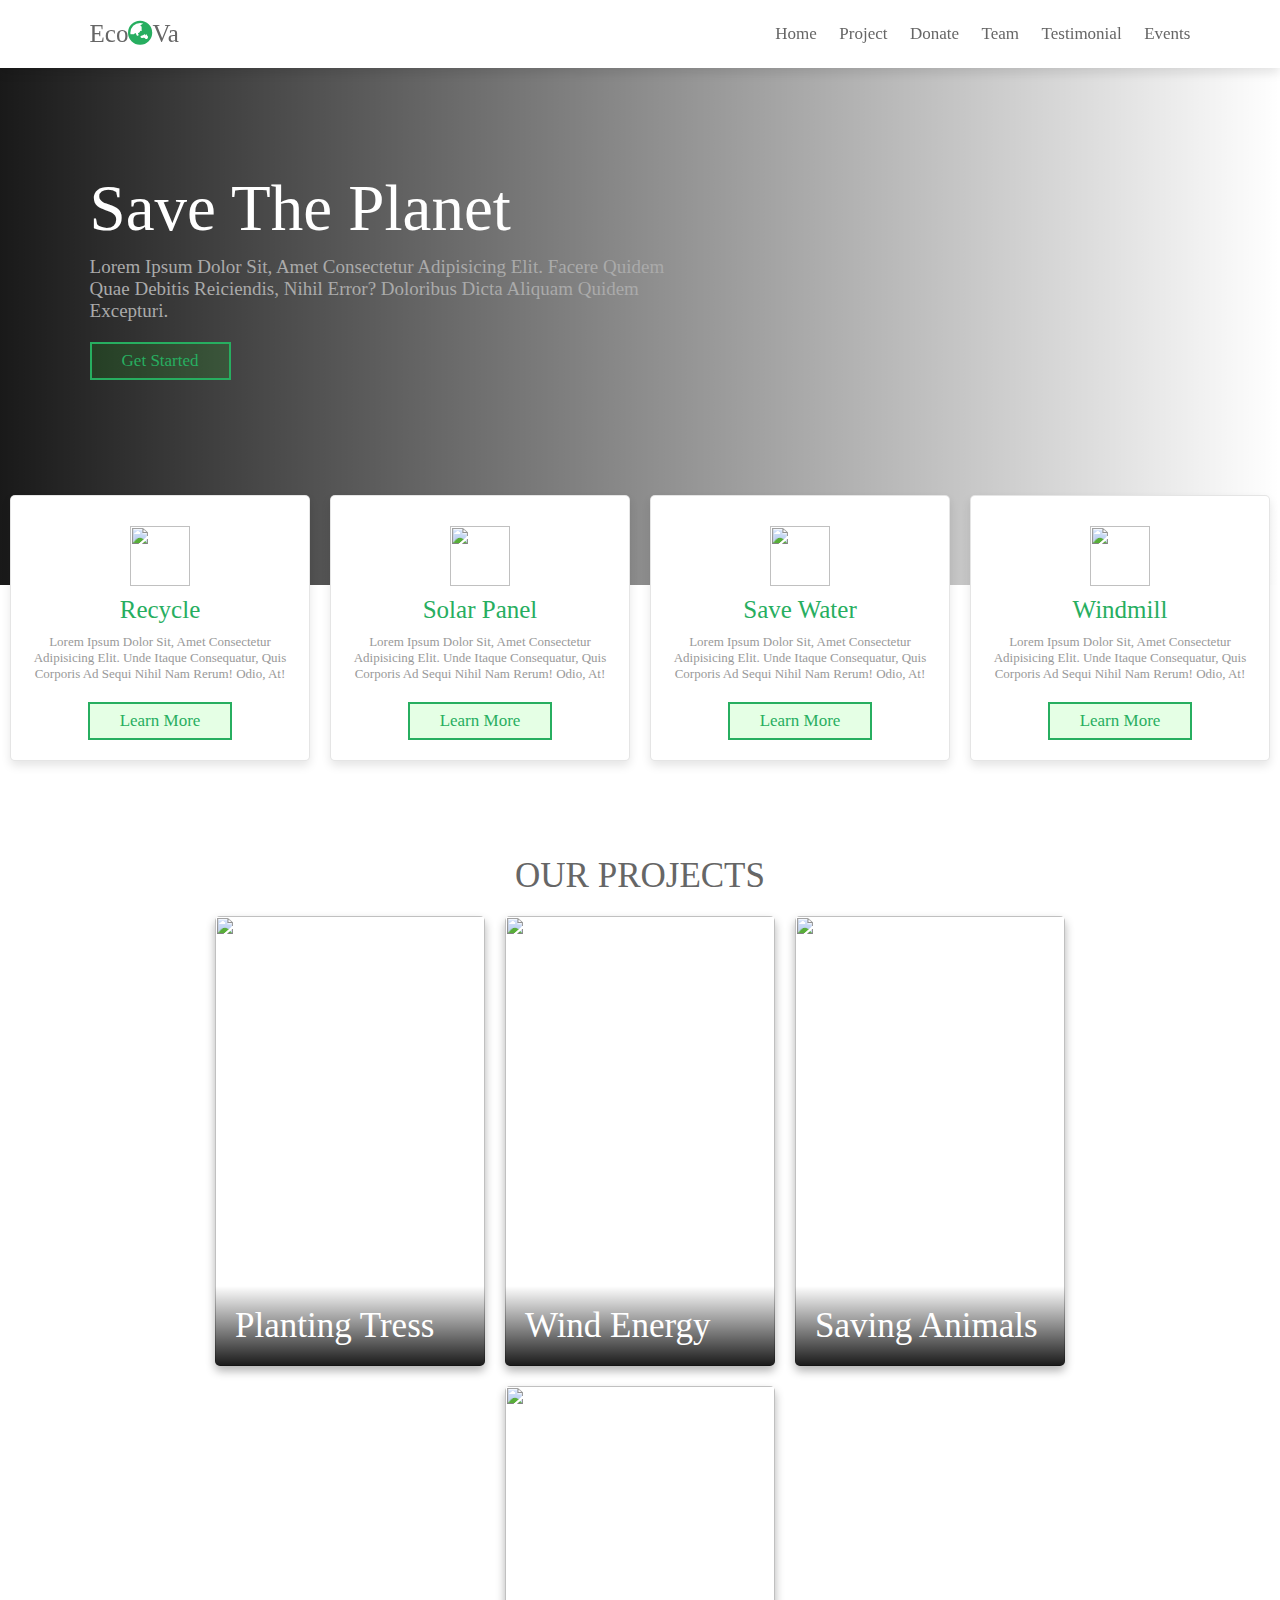
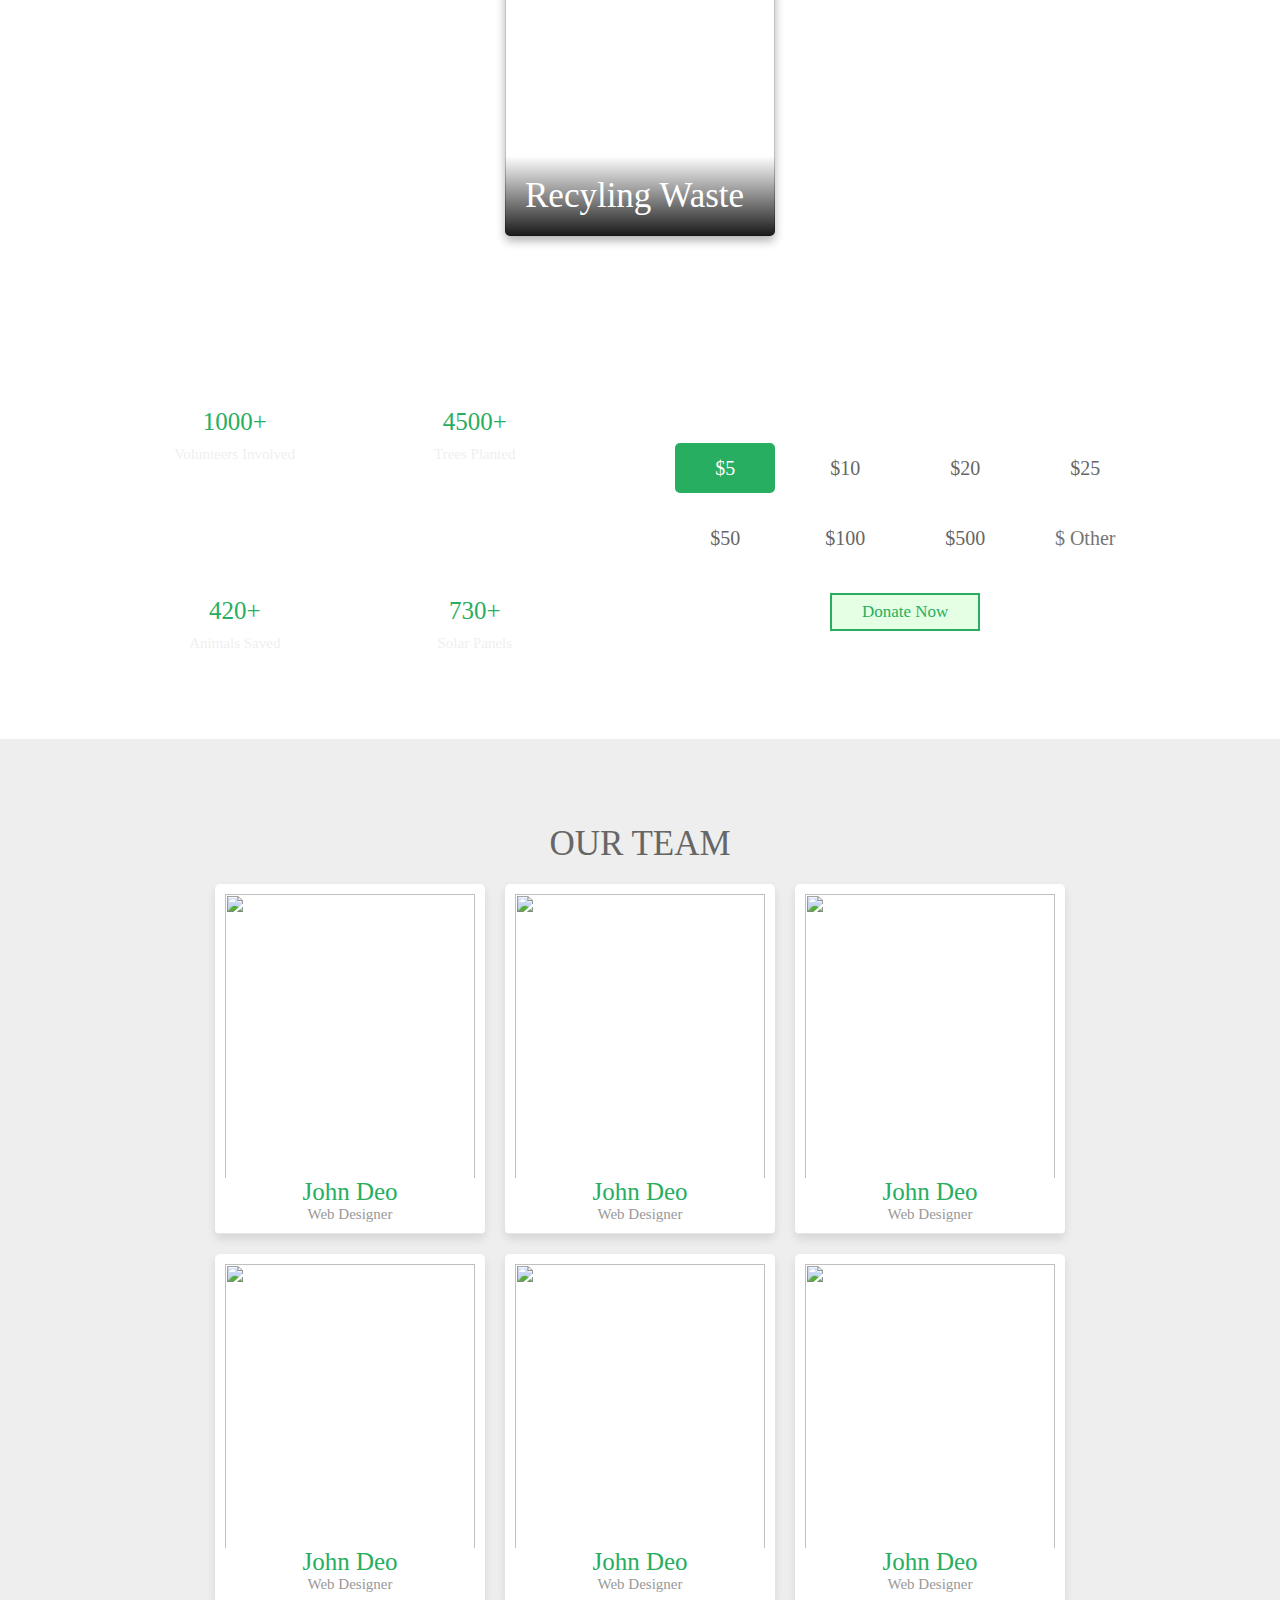
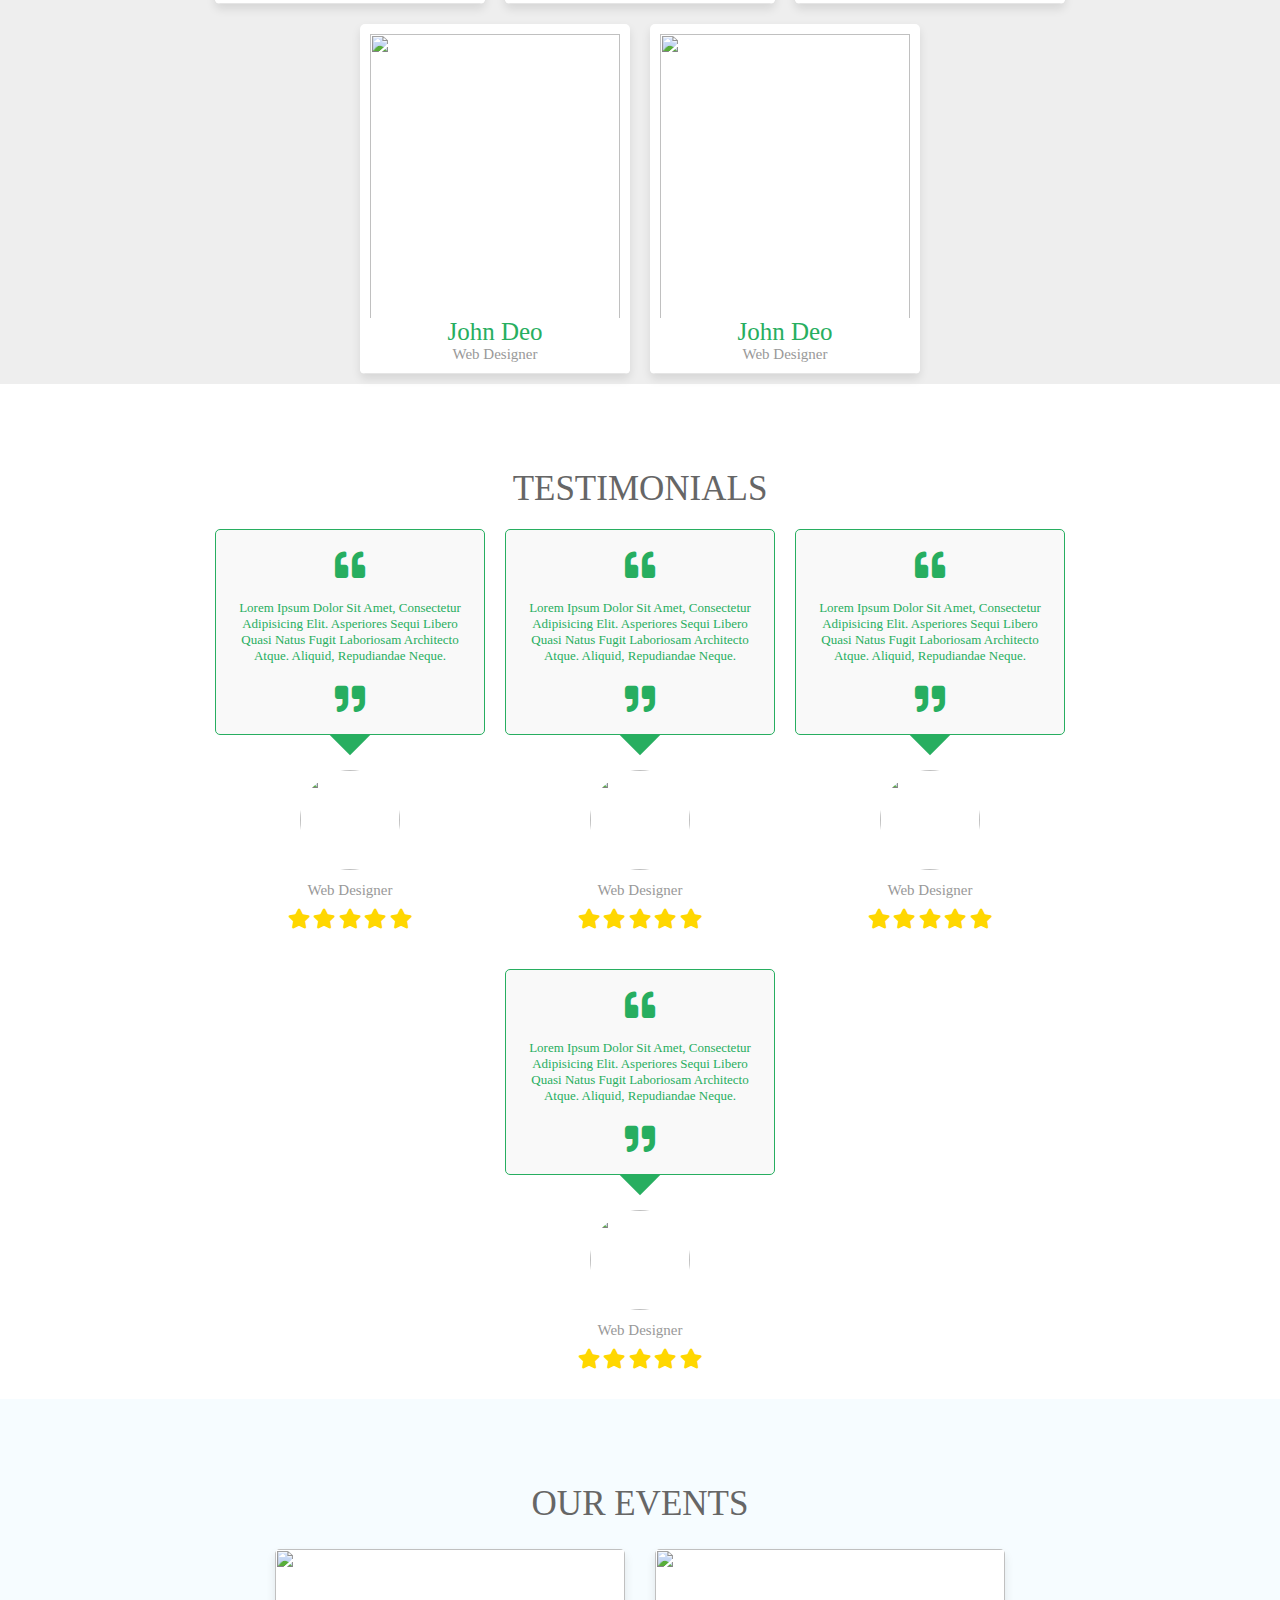
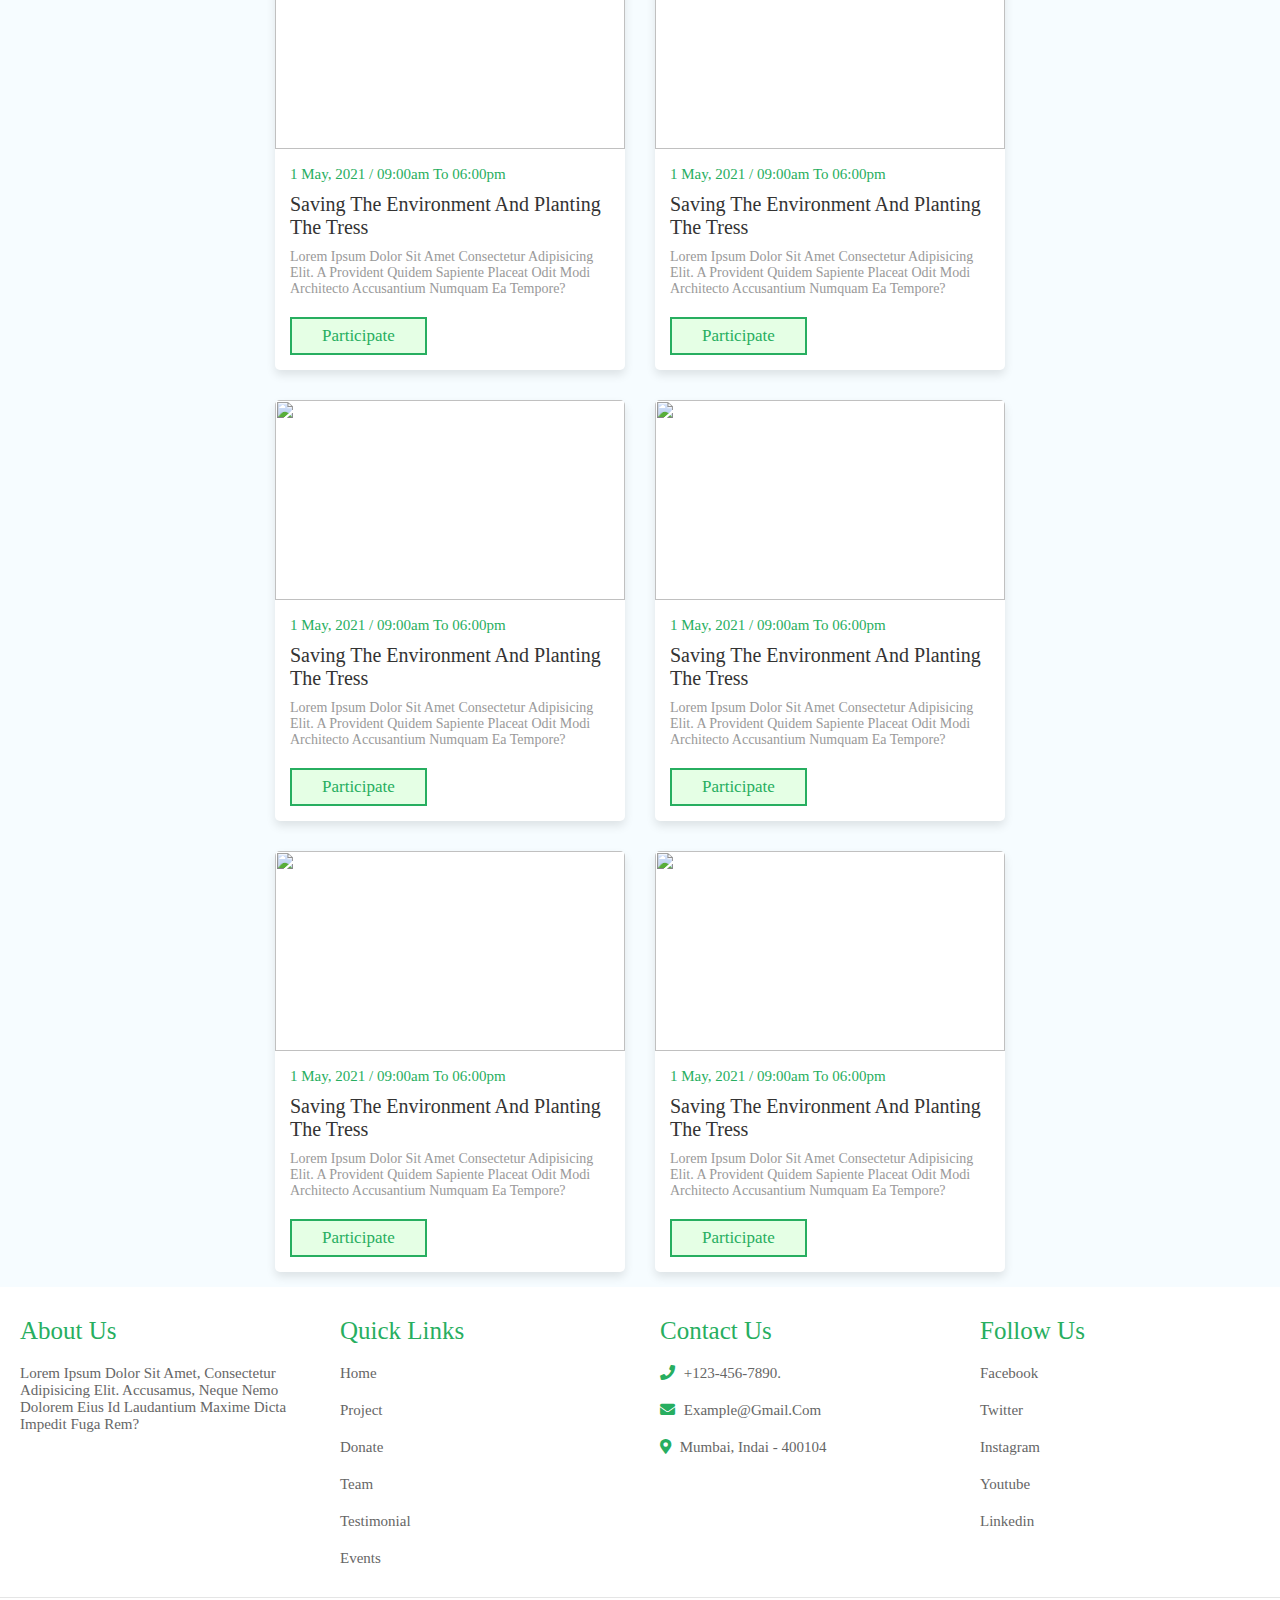
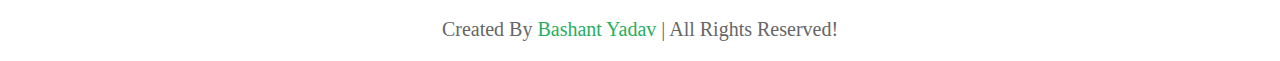
==== index.html @ e01872dc "i am happy" ====
<!DOCTYPE html>
<html lang="en">
<head>
    <meta charset="UTF-8">
    <meta name="viewport" content="width=device-width, initial-scale=1.0">
    <title>complete responsive save environment website design tutorial</title>

    <!-- font awesome cdn link  -->
    <link rel="stylesheet" href="https://cdnjs.cloudflare.com/ajax/libs/font-awesome/5.15.3/css/all.min.css">

    <!-- custom css file link  -->
    <link rel="stylesheet" href="style.css">

</head>
<body>
    
<!-- header section starts  -->

<header>

    <a href="#" class="logo">eco<span class="fas fa-globe-asia"></span>va</a>

    <div id="menu" class="fas fa-bars"></div>

    <nav class="navbar">
        <a href="#home">home</a>
        <a href="#project">project</a>
        <a href="#donate">donate</a>
        <a href="#team">team</a>
        <a href="#testimonial">testimonial</a>
        <a href="#events">events</a>
    </nav>

</header>

<!-- header section ends -->

<!-- home section starts  -->

<section class="home" id="home">

    <div class="content">
        <h3>save the planet</h3>
        <p>Lorem ipsum dolor sit, amet consectetur adipisicing elit. Facere quidem quae debitis reiciendis, nihil error? Doloribus dicta aliquam quidem excepturi.</p>
        <a href="#" class="btn">get started</a>
    </div>

</section>

<!-- home section ends -->

<!-- icons section  -->

<div class="icons-container">

    <div class="icons">
        <img src="images/icon1.png" alt="">
        <h3>recycle</h3>
        <p>Lorem ipsum dolor sit, amet consectetur adipisicing elit. Unde itaque consequatur, quis corporis ad sequi nihil nam rerum! Odio, at!</p>
        <a href="#" class="btn">learn more</a>
    </div>

    <div class="icons">
        <img src="images/icon2.png" alt="">
        <h3>solar panel</h3>
        <p>Lorem ipsum dolor sit, amet consectetur adipisicing elit. Unde itaque consequatur, quis corporis ad sequi nihil nam rerum! Odio, at!</p>
        <a href="#" class="btn">learn more</a>
    </div>

    <div class="icons">
        <img src="images/icon3.png" alt="">
        <h3>save water</h3>
        <p>Lorem ipsum dolor sit, amet consectetur adipisicing elit. Unde itaque consequatur, quis corporis ad sequi nihil nam rerum! Odio, at!</p>
        <a href="#" class="btn">learn more</a>
    </div>

    <div class="icons">
        <img src="images/icon4.png" alt="">
        <h3>windmill</h3>
        <p>Lorem ipsum dolor sit, amet consectetur adipisicing elit. Unde itaque consequatur, quis corporis ad sequi nihil nam rerum! Odio, at!</p>
        <a href="#" class="btn">learn more</a>
    </div>

</div>

<!-- project section starts  -->

<section class="project" id="project">

    <h1 class="heading">our projects</h1>

    <div class="box-container">

        <div class="box">
            <img src="images/project-1.jpg" alt="">
            <h3 class="title">planting tress</h3>
            <div class="info">
                <h3>planting tress</h3>
                <p>Lorem ipsum dolor sit amet, consectetur adipisicing elit. Perferendis sint aliquam velit in autem doloribus nam optio laboriosam ducimus harum.</p>
                <a href="#">read more</a>
            </div>
        </div>

        <div class="box">
            <img src="images/project-2.jpg" alt="">
            <h3 class="title">wind energy</h3>
            <div class="info">
                <h3>wind energy</h3>
                <p>Lorem ipsum dolor sit amet, consectetur adipisicing elit. Perferendis sint aliquam velit in autem doloribus nam optio laboriosam ducimus harum.</p>
                <a href="#">read more</a>
            </div>
        </div>

        <div class="box">
            <img src="images/project-3.jpg" alt="">
            <h3 class="title">saving animals</h3>
            <div class="info">
                <h3>saving animals</h3>
                <p>Lorem ipsum dolor sit amet, consectetur adipisicing elit. Perferendis sint aliquam velit in autem doloribus nam optio laboriosam ducimus harum.</p>
                <a href="#">read more</a>
            </div>
        </div>

        <div class="box">
            <img src="images/project-4.jpg" alt="">
            <h3 class="title">recyling waste</h3>
            <div class="info">
                <h3>recyling waste</h3>
                <p>Lorem ipsum dolor sit amet, consectetur adipisicing elit. Perferendis sint aliquam velit in autem doloribus nam optio laboriosam ducimus harum.</p>
                <a href="#">read more</a>
            </div>
        </div>

    </div>

</section>

<!-- project section ends -->

<!-- donate section starts  -->

<section class="donate" id="donate">

    <div class="box-container">

        <div class="box">
            <i class="fas fa-users"></i>
            <h3>1000+</h3>
            <p>volunteers involved</p>
        </div>

        <div class="box">
            <i class="fas fa-tree"></i>
            <h3>4500+</h3>
            <p>trees planted</p>
        </div>

        <div class="box">
            <i class="fas fa-paw"></i>
            <h3>420+</h3>
            <p>animals saved</p>
        </div>

        <div class="box">
            <i class="fas fa-solar-panel"></i>
            <h3>730+</h3>
            <p>solar panels</p>
        </div>

    </div>

    <div class="donate-box">
        <h3>donation amount</h3>
        <div class="amount">
            <input class="active" type="button" value="$5">
            <input type="button" value="$10">
            <input type="button" value="$20">
            <input type="button" value="$25">
            <input type="button" value="$50">
            <input type="button" value="$100">
            <input type="button" value="$500">
            <input type="text" placeholder="$ other">
        </div>
        <a href="#" class="btn">donate now</a>
    </div>

</section>

<!-- donate section ends -->

<!-- team section starts  -->

<section class="team" id="team">

    <h1 class="heading">our team</h1>

    <div class="box-container">

        <div class="box">
            <img src="images/team1.jpg" alt="">
            <div class="info">
                <h3>john deo</h3>
                <p>web designer</p>
                <div class="share">
                    <a href="#" class="fab fa-facebook-f"></a>
                    <a href="#" class="fab fa-twitter"></a>
                    <a href="#" class="fab fa-instagram"></a>
                    <a href="#" class="fab fa-linkedin"></a>
                </div>
            </div>
        </div>

        <div class="box">
            <img src="images/team2.jpg" alt="">
            <div class="info">
                <h3>john deo</h3>
                <p>web designer</p>
                <div class="share">
                    <a href="#" class="fab fa-facebook-f"></a>
                    <a href="#" class="fab fa-twitter"></a>
                    <a href="#" class="fab fa-instagram"></a>
                    <a href="#" class="fab fa-linkedin"></a>
                </div>
            </div>
        </div>

        <div class="box">
            <img src="images/team3.jpg" alt="">
            <div class="info">
                <h3>john deo</h3>
                <p>web designer</p>
                <div class="share">
                    <a href="#" class="fab fa-facebook-f"></a>
                    <a href="#" class="fab fa-twitter"></a>
                    <a href="#" class="fab fa-instagram"></a>
                    <a href="#" class="fab fa-linkedin"></a>
                </div>
            </div>
        </div>

        <div class="box">
            <img src="images/team4.jpg" alt="">
            <div class="info">
                <h3>john deo</h3>
                <p>web designer</p>
                <div class="share">
                    <a href="#" class="fab fa-facebook-f"></a>
                    <a href="#" class="fab fa-twitter"></a>
                    <a href="#" class="fab fa-instagram"></a>
                    <a href="#" class="fab fa-linkedin"></a>
                </div>
            </div>
        </div>

        <div class="box">
            <img src="images/team5.jpg" alt="">
            <div class="info">
                <h3>john deo</h3>
                <p>web designer</p>
                <div class="share">
                    <a href="#" class="fab fa-facebook-f"></a>
                    <a href="#" class="fab fa-twitter"></a>
                    <a href="#" class="fab fa-instagram"></a>
                    <a href="#" class="fab fa-linkedin"></a>
                </div>
            </div>
        </div>

        <div class="box">
            <img src="images/team6.jpg" alt="">
            <div class="info">
                <h3>john deo</h3>
                <p>web designer</p>
                <div class="share">
                    <a href="#" class="fab fa-facebook-f"></a>
                    <a href="#" class="fab fa-twitter"></a>
                    <a href="#" class="fab fa-instagram"></a>
                    <a href="#" class="fab fa-linkedin"></a>
                </div>
            </div>
        </div>

        <div class="box">
            <img src="images/team7.jpg" alt="">
            <div class="info">
                <h3>john deo</h3>
                <p>web designer</p>
                <div class="share">
                    <a href="#" class="fab fa-facebook-f"></a>
                    <a href="#" class="fab fa-twitter"></a>
                    <a href="#" class="fab fa-instagram"></a>
                    <a href="#" class="fab fa-linkedin"></a>
                </div>
            </div>
        </div>

        <div class="box">
            <img src="images/team8.jpg" alt="">
            <div class="info">
                <h3>john deo</h3>
                <p>web designer</p>
                <div class="share">
                    <a href="#" class="fab fa-facebook-f"></a>
                    <a href="#" class="fab fa-twitter"></a>
                    <a href="#" class="fab fa-instagram"></a>
                    <a href="#" class="fab fa-linkedin"></a>
                </div>
            </div>
        </div>

    </div>
    
</section>

<!-- team section ends -->

<!-- testimonial section starts  -->

<section class="testimonial" id="testimonial">

    <h1 class="heading">testimonials</h1>

    <div class="box-container">

        <div class="box">
            <div class="comment">
                <i class="fas fa-quote-left"></i>
                <p> Lorem ipsum dolor sit amet, consectetur adipisicing elit. Asperiores sequi libero quasi natus fugit laboriosam architecto atque. Aliquid, repudiandae neque.  </p>
                <i class="fas fa-quote-right"></i>
            </div>
            <div class="user">
                <img src="images/pic1.png" alt="">
                <h3>web designer</h3>
                <div class="stars">
                    <i class="fas fa-star"></i>
                    <i class="fas fa-star"></i>
                    <i class="fas fa-star"></i>
                    <i class="fas fa-star"></i>
                    <i class="fas fa-star"></i>
                </div>
            </div>
        </div>

        <div class="box">
            <div class="comment">
                <i class="fas fa-quote-left"></i>
                <p> Lorem ipsum dolor sit amet, consectetur adipisicing elit. Asperiores sequi libero quasi natus fugit laboriosam architecto atque. Aliquid, repudiandae neque.  </p>
                <i class="fas fa-quote-right"></i>
            </div>
            <div class="user">
                <img src="images/pic2.png" alt="">
                <h3>web designer</h3>
                <div class="stars">
                    <i class="fas fa-star"></i>
                    <i class="fas fa-star"></i>
                    <i class="fas fa-star"></i>
                    <i class="fas fa-star"></i>
                    <i class="fas fa-star"></i>
                </div>
            </div>
        </div>

        <div class="box">
            <div class="comment">
                <i class="fas fa-quote-left"></i>
                <p> Lorem ipsum dolor sit amet, consectetur adipisicing elit. Asperiores sequi libero quasi natus fugit laboriosam architecto atque. Aliquid, repudiandae neque.  </p>
                <i class="fas fa-quote-right"></i>
            </div>
            <div class="user">
                <img src="images/pic3.png" alt="">
                <h3>web designer</h3>
                <div class="stars">
                    <i class="fas fa-star"></i>
                    <i class="fas fa-star"></i>
                    <i class="fas fa-star"></i>
                    <i class="fas fa-star"></i>
                    <i class="fas fa-star"></i>
                </div>
            </div>
        </div>

        <div class="box">
            <div class="comment">
                <i class="fas fa-quote-left"></i>
                <p> Lorem ipsum dolor sit amet, consectetur adipisicing elit. Asperiores sequi libero quasi natus fugit laboriosam architecto atque. Aliquid, repudiandae neque.  </p>
                <i class="fas fa-quote-right"></i>
            </div>
            <div class="user">
                <img src="images/pic4.png" alt="">
                <h3>web designer</h3>
                <div class="stars">
                    <i class="fas fa-star"></i>
                    <i class="fas fa-star"></i>
                    <i class="fas fa-star"></i>
                    <i class="fas fa-star"></i>
                    <i class="fas fa-star"></i>
                </div>
            </div>
        </div>

    </div>

</section>

<!-- testimonial section ends -->

<!-- events section starts  -->

<section class="events" id="events">

    <h1 class="heading">our events</h1>

    <div class="box-container">

        <div class="box">
            <img src="images/event1.jpg" alt="">
            <div class="content">
                <h3>1 may, 2021 / 09:00am to 06:00pm</h3>
                <a href="#" class="title">saving the environment and planting the tress</a>
                <p>Lorem ipsum dolor sit amet consectetur adipisicing elit. A provident quidem sapiente placeat odit modi architecto accusantium numquam ea tempore?</p>
                <a href="#" class="btn">participate</a>
            </div>
        </div>

        <div class="box">
            <img src="images/event2.jpg" alt="">
            <div class="content">
                <h3>1 may, 2021 / 09:00am to 06:00pm</h3>
                <a href="#" class="title">saving the environment and planting the tress</a>
                <p>Lorem ipsum dolor sit amet consectetur adipisicing elit. A provident quidem sapiente placeat odit modi architecto accusantium numquam ea tempore?</p>
                <a href="#" class="btn">participate</a>
            </div>
        </div>

        <div class="box">
            <img src="images/event3.jpg" alt="">
            <div class="content">
                <h3>1 may, 2021 / 09:00am to 06:00pm</h3>
                <a href="#" class="title">saving the environment and planting the tress</a>
                <p>Lorem ipsum dolor sit amet consectetur adipisicing elit. A provident quidem sapiente placeat odit modi architecto accusantium numquam ea tempore?</p>
                <a href="#" class="btn">participate</a>
            </div>
        </div>

        <div class="box">
            <img src="images/event4.jpg" alt="">
            <div class="content">
                <h3>1 may, 2021 / 09:00am to 06:00pm</h3>
                <a href="#" class="title">saving the environment and planting the tress</a>
                <p>Lorem ipsum dolor sit amet consectetur adipisicing elit. A provident quidem sapiente placeat odit modi architecto accusantium numquam ea tempore?</p>
                <a href="#" class="btn">participate</a>
            </div>
        </div>

        <div class="box">
            <img src="images/event5.jpg" alt="">
            <div class="content">
                <h3>1 may, 2021 / 09:00am to 06:00pm</h3>
                <a href="#" class="title">saving the environment and planting the tress</a>
                <p>Lorem ipsum dolor sit amet consectetur adipisicing elit. A provident quidem sapiente placeat odit modi architecto accusantium numquam ea tempore?</p>
                <a href="#" class="btn">participate</a>
            </div>
        </div>

        <div class="box">
            <img src="images/event6.jpg" alt="">
            <div class="content">
                <h3>1 may, 2021 / 09:00am to 06:00pm</h3>
                <a href="#" class="title">saving the environment and planting the tress</a>
                <p>Lorem ipsum dolor sit amet consectetur adipisicing elit. A provident quidem sapiente placeat odit modi architecto accusantium numquam ea tempore?</p>
                <a href="#" class="btn">participate</a>
            </div>
        </div>

    </div>

</section>

<!-- events section ends -->

<!-- footer section starts  -->

<div class="footer">

    <div class="box-container">

        <div class="box">
            <h3>about us</h3>
            <p>Lorem ipsum dolor sit amet, consectetur adipisicing elit. Accusamus, neque nemo dolorem eius id laudantium maxime dicta impedit fuga rem?</p>
        </div>

        <div class="box">
            <h3>quick links</h3>
            <a href="#">home</a>
            <a href="#">project</a>
            <a href="#">donate</a>
            <a href="#">team</a>
            <a href="#">testimonial</a>
            <a href="#">events</a>
        </div>

        <div class="box">
            <h3>contact us</h3>
            <p> <i class="fas fa-phone"></i> +123-456-7890. </p>
            <p> <i class="fas fa-envelope"></i> example@gmail.com </p>
            <p> <i class="fas fa-map-marker-alt"></i> mumbai, indai - 400104 </p>
        </div>

        <div class="box">
            <h3>follow us</h3>
            <a href="#">facebook</a>
            <a href="#">twitter</a>
            <a href="#">instagram</a>
            <a href="#">youtube</a>
            <a href="#">linkedin</a>
        </div>

    </div>

    <h1 class="credit"> created by <a href="#"> Bashant Yadav </a> | all rights reserved! </h1>

</div>

<!-- footer section ends -->
















<!-- jquery cdn link  -->
<script src="https://cdnjs.cloudflare.com/ajax/libs/jquery/3.6.0/jquery.min.js"></script>

<!-- custom js file link  -->
<script src="js/script.js"></script>


</body>
</html>
---- style.css ----
:root {
  --green:#27ae60;
}

* {
  margin: 0;
  padding: 0;
  -webkit-box-sizing: border-box;
          box-sizing: border-box;
  text-decoration: none;
  outline: none;
  border: none;
  text-transform: capitalize;
  -webkit-transition: all 0.3s cubic-bezier(0.38, 1.15, 0.7, 1.12);
  transition: all 0.3s cubic-bezier(0.38, 1.15, 0.7, 1.12);
  font-weight: normal;
  font-family: cursive;
}

*::-moz-selection {
  background: var(--green);
  color: #fff;
}

*::selection {
  background: var(--green);
  color: #fff;
}

html {
  font-size: 62.5%;
  overflow-x: hidden;
}

html::-webkit-scrollbar {
  width: 1.3rem;
}

html::-webkit-scrollbar-track {
  background: #3333;
}

html::-webkit-scrollbar-thumb {
  background: var(--green);
}

section {
  min-height: 100vh;
  padding: 0 7%;
  padding-top: 7.5rem;
}

.btn {
  display: inline-block;
  border: 0.2rem solid var(--green);
  font-size: 1.7rem;
  color: var(--green);
  background: rgba(0, 255, 0, 0.1);
  margin-top: 1rem;
  padding: .7rem 3rem;
}

.btn:hover {
  background: var(--green);
  color: #fff;
  border-radius: 5rem;
}

.heading {
  font-size: 3.5rem;
  color: #666;
  text-align: center;
  text-transform: uppercase;
  padding: 1rem;
}

header {
  position: fixed;
  top: 0;
  left: 0;
  z-index: 1000;
  width: 100%;
  background: #fff;
  display: -webkit-box;
  display: -ms-flexbox;
  display: flex;
  -webkit-box-align: center;
      -ms-flex-align: center;
          align-items: center;
  -webkit-box-pack: justify;
      -ms-flex-pack: justify;
          justify-content: space-between;
  padding: 2rem 7%;
  -webkit-box-shadow: 0 0.5rem 1rem rgba(0, 0, 0, 0.1);
          box-shadow: 0 0.5rem 1rem rgba(0, 0, 0, 0.1);
}

header .logo {
  font-size: 2.5rem;
  color: #666;
}

header .logo span {
  color: var(--green);
}

header .navbar a {
  font-size: 1.7rem;
  margin-left: 2rem;
  color: #666;
}

header .navbar a:hover {
  color: var(--green);
}

#menu {
  font-size: 2.5rem;
  color: #666;
  border: 0.1rem solid rgba(0, 0, 0, 0.1);
  border-radius: .5rem;
  padding: 1rem 1.5rem;
  cursor: pointer;
  display: none;
}

.home {
  min-height: 65vh;
  display: -webkit-box;
  display: -ms-flexbox;
  display: flex;
  -webkit-box-align: center;
      -ms-flex-align: center;
          align-items: center;
  -webkit-box-pack: justify;
      -ms-flex-pack: justify;
          justify-content: space-between;
  background: -webkit-gradient(linear, left top, right top, from(rgba(0, 0, 0, 0.9)), to(transparent)), url(../images/home-bg.jpg) no-repeat;
  background: linear-gradient(90deg, rgba(0, 0, 0, 0.9), transparent), url(../images/home-bg.jpg) no-repeat;
  background-size: cover;
  background-position: center;
}

.home .content {
  width: 60rem;
  padding: 4rem 0;
  padding-bottom: 15rem;
}

.home .content h3 {
  color: #fff;
  font-size: 6.5rem;
}

.home .content p {
  color: #aaa;
  font-size: 1.9rem;
  padding: 1rem 0;
}

.icons-container {
  display: -webkit-box;
  display: -ms-flexbox;
  display: flex;
  -webkit-box-align: center;
      -ms-flex-align: center;
          align-items: center;
  -webkit-box-pack: center;
      -ms-flex-pack: center;
          justify-content: center;
  -ms-flex-wrap: wrap;
      flex-wrap: wrap;
  margin-top: -10rem;
}

.icons-container .icons {
  width: 30rem;
  margin: 1rem;
  padding: 2rem 1rem;
  border-radius: .5rem;
  border: 0.1rem solid rgba(0, 0, 0, 0.1);
  -webkit-box-shadow: 0 0.5rem 1rem rgba(0, 0, 0, 0.1);
          box-shadow: 0 0.5rem 1rem rgba(0, 0, 0, 0.1);
  text-align: center;
  background: #fff;
}

.icons-container .icons:hover {
  -webkit-transform: translateY(-1rem);
          transform: translateY(-1rem);
}

.icons-container .icons img {
  height: 6rem;
  width: 6rem;
  margin: 1rem 0;
}

.icons-container .icons h3 {
  font-size: 2.5rem;
  color: var(--green);
}

.icons-container .icons p {
  font-size: 1.3rem;
  color: #999;
  padding: 1rem 0;
}

.project .box-container {
  display: -webkit-box;
  display: -ms-flexbox;
  display: flex;
  -webkit-box-align: center;
      -ms-flex-align: center;
          align-items: center;
  -webkit-box-pack: center;
      -ms-flex-pack: center;
          justify-content: center;
  -ms-flex-wrap: wrap;
      flex-wrap: wrap;
}

.project .box-container .box {
  overflow: hidden;
  border-radius: .5rem;
  width: 27rem;
  height: 45rem;
  -webkit-box-shadow: 0 0.5rem 1rem rgba(0, 0, 0, 0.3);
          box-shadow: 0 0.5rem 1rem rgba(0, 0, 0, 0.3);
  position: relative;
  margin: 1rem;
}

.project .box-container .box img {
  height: 100%;
  width: 100%;
  -o-object-fit: cover;
     object-fit: cover;
}

.project .box-container .box .title {
  position: absolute;
  bottom: 0;
  left: 0;
  width: 100%;
  font-size: 3.5rem;
  color: #fff;
  background: -webkit-gradient(linear, left top, left bottom, from(transparent), to(rgba(0, 0, 0, 0.9)));
  background: linear-gradient(transparent, rgba(0, 0, 0, 0.9));
  padding: 2rem;
}

.project .box-container .box:hover .title {
  bottom: -100%;
}

.project .box-container .box .info {
  background: #fff;
  border-radius: .5rem;
  padding: 1.5rem;
  position: absolute;
  bottom: -100%;
  left: 50%;
  -webkit-transform: translateX(-50%);
          transform: translateX(-50%);
  width: 90%;
}

.project .box-container .box:hover .info {
  bottom: 2rem;
  -webkit-transition-delay: .3s;
          transition-delay: .3s;
}

.project .box-container .box .info h3 {
  color: var(--green);
  font-size: 2rem;
}

.project .box-container .box .info p {
  color: #999;
  font-size: 1.3rem;
  padding: 1rem 0;
}

.project .box-container .box .info a {
  color: #666;
  font-size: 1.4rem;
}

.project .box-container .box .info a:hover {
  color: var(--green);
}

.donate {
  min-height: auto;
  background: -webkit-gradient(linear, left top, left bottom, from(rgba(0, 0, 0, 0.9)), to(rgba(0, 0, 0, 0.9))), url(../images/donate-bg.jpg) no-repeat;
  background: linear-gradient(rgba(0, 0, 0, 0.9), rgba(0, 0, 0, 0.9)), url(../images/donate-bg.jpg) no-repeat;
  background-size: cover;
  background-position: center;
  background-attachment: fixed;
  padding-bottom: 4rem;
  display: -webkit-box;
  display: -ms-flexbox;
  display: flex;
  -webkit-box-align: center;
      -ms-flex-align: center;
          align-items: center;
  -webkit-box-pack: center;
      -ms-flex-pack: center;
          justify-content: center;
  -ms-flex-wrap: wrap;
      flex-wrap: wrap;
}

.donate .box-container {
  -webkit-box-flex: 1;
      -ms-flex: 1 1 50rem;
          flex: 1 1 50rem;
  display: -webkit-box;
  display: -ms-flexbox;
  display: flex;
  -webkit-box-pack: center;
      -ms-flex-pack: center;
          justify-content: center;
  -ms-flex-wrap: wrap;
      flex-wrap: wrap;
}

.donate .box-container .box {
  border: .2rem solid #fff;
  border-radius: .5rem;
  text-align: center;
  width: 20rem;
  margin: 2rem;
  padding: 2rem;
  background: rgba(255, 255, 255, 0.1);
}

.donate .box-container .box i {
  color: #fff;
  font-size: 4rem;
}

.donate .box-container .box h3 {
  color: var(--green);
  font-size: 2.5rem;
  padding: .5rem 0;
}

.donate .box-container .box p {
  color: #eeee;
  font-size: 1.5rem;
  padding: .5rem 0;
}

.donate .donate-box {
  -webkit-box-flex: 1;
      -ms-flex: 1 1 50rem;
          flex: 1 1 50rem;
  background: rgba(255, 255, 255, 0.1);
  padding: 2rem;
  margin: 2rem;
  text-align: center;
}

.donate .donate-box h3 {
  font-size: 3rem;
  color: #fff;
}

.donate .donate-box .amount {
  display: -webkit-box;
  display: -ms-flexbox;
  display: flex;
  -webkit-box-pack: center;
      -ms-flex-pack: center;
          justify-content: center;
  -ms-flex-wrap: wrap;
      flex-wrap: wrap;
  padding: 1rem 0;
}

.donate .donate-box .amount input {
  height: 5rem;
  width: 10rem;
  background: #fff;
  color: #666;
  cursor: pointer;
  margin: 1rem;
  font-size: 2rem;
  text-align: center;
  border-radius: .5rem;
}

.donate .donate-box .amount input:hover,
.donate .donate-box .amount input.active {
  background: var(--green);
  color: #fff;
}

.team {
  background: #eee;
}

.team .box-container {
  display: -webkit-box;
  display: -ms-flexbox;
  display: flex;
  -webkit-box-pack: center;
      -ms-flex-pack: center;
          justify-content: center;
  -ms-flex-wrap: wrap;
      flex-wrap: wrap;
  -webkit-box-align: center;
      -ms-flex-align: center;
          align-items: center;
}

.team .box-container .box {
  overflow: hidden;
  border-radius: .5rem;
  margin: 1rem;
  background: #fff;
  padding: 1rem;
  text-align: center;
  -webkit-box-shadow: 0 0.5rem 1rem rgba(0, 0, 0, 0.1);
          box-shadow: 0 0.5rem 1rem rgba(0, 0, 0, 0.1);
  height: 35rem;
  width: 27rem;
  position: relative;
}

.team .box-container .box img {
  height: 100%;
  width: 100%;
  -o-object-fit: cover;
     object-fit: cover;
}

.team .box-container .box .info {
  position: absolute;
  bottom: -7rem;
  left: 0;
  width: 100%;
  background: #fff;
}

.team .box-container .box:hover .info {
  bottom: 0;
}

.team .box-container .box:hover {
  -webkit-transform: scale(1.03);
          transform: scale(1.03);
}

.team .box-container .box .info h3 {
  font-size: 2.5rem;
  color: var(--green);
}

.team .box-container .box .info p {
  font-size: 1.5rem;
  color: #999;
}

.team .box-container .box .info .share {
  border-top: 0.1rem solid rgba(0, 0, 0, 0.1);
  margin-top: 1rem;
  padding: 1rem 0;
}

.team .box-container .box .info .share a {
  font-size: 1.7rem;
  color: #999;
  margin: .5rem;
  height: 4rem;
  width: 4.5rem;
  line-height: 4rem;
  border: 0.1rem solid rgba(0, 0, 0, 0.1);
  border-radius: .5rem;
}

.team .box-container .box .info .share a:hover {
  color: #fff;
  background: var(--green);
}

.testimonial .box-container {
  display: -webkit-box;
  display: -ms-flexbox;
  display: flex;
  -webkit-box-align: center;
      -ms-flex-align: center;
          align-items: center;
  -webkit-box-pack: center;
      -ms-flex-pack: center;
          justify-content: center;
  -ms-flex-wrap: wrap;
      flex-wrap: wrap;
}

.testimonial .box-container .box {
  text-align: center;
  margin: 1rem;
  width: 27rem;
}

.testimonial .box-container .box .comment {
  border: 0.1rem solid var(--green);
  padding: 1rem;
  margin-bottom: 3.5rem;
  position: relative;
  border-radius: .5rem;
  background: #f9f9f9;
}

.testimonial .box-container .box .comment p {
  color: var(--green);
  font-size: 1.3rem;
  padding: 1rem 0;
}

.testimonial .box-container .box .comment i {
  color: var(--green);
  font-size: 3rem;
  padding: 1rem;
}

.testimonial .box-container .box .comment::before {
  content: '';
  position: absolute;
  bottom: -1.5rem;
  left: 50%;
  -webkit-transform: translateX(-50%) rotate(45deg);
          transform: translateX(-50%) rotate(45deg);
  height: 3rem;
  width: 3em;
  background: var(--green);
  z-index: -1;
}

.testimonial .box-container .box .user {
  margin: 2rem 0;
}

.testimonial .box-container .box .user img {
  height: 10rem;
  width: 10rem;
  border-radius: 50%;
  -o-object-fit: cover;
     object-fit: cover;
}

.testimonial .box-container .box .user h3 {
  font-size: 1.5rem;
  color: #999;
  padding: 1rem 0;
}

.testimonial .box-container .box .user .stars i {
  font-size: 2rem;
  color: gold;
}

.events {
  background: #F6FCFF;
}

.events .box-container {
  display: -webkit-box;
  display: -ms-flexbox;
  display: flex;
  -webkit-box-align: center;
      -ms-flex-align: center;
          align-items: center;
  -webkit-box-pack: center;
      -ms-flex-pack: center;
          justify-content: center;
  -ms-flex-wrap: wrap;
      flex-wrap: wrap;
}

.events .box-container .box {
  width: 35rem;
  margin: 1.5rem;
  border-radius: .5rem;
  -webkit-box-shadow: 0 0.5rem 1rem rgba(0, 0, 0, 0.1);
          box-shadow: 0 0.5rem 1rem rgba(0, 0, 0, 0.1);
  overflow: hidden;
  background: #fff;
}

.events .box-container .box img {
  height: 20rem;
  width: 100%;
  -o-object-fit: cover;
     object-fit: cover;
}

.events .box-container .box .content {
  padding: 1.5rem;
}

.events .box-container .box .content h3 {
  font-size: 1.5rem;
  color: var(--green);
}

.events .box-container .box .content .title {
  font-size: 2rem;
  color: #333;
  display: block;
  padding-top: 1rem;
}

.events .box-container .box .content .title:hover {
  text-decoration: underline;
}

.events .box-container .box .content p {
  padding: 1rem 0;
  color: #999;
  font-size: 1.4rem;
}

.footer {
  background: url(../images/footer-bg.jpg) no-repeat;
  background-size: cover;
  background-position: center;
}

.footer .box-container {
  display: -webkit-box;
  display: -ms-flexbox;
  display: flex;
  -ms-flex-wrap: wrap;
      flex-wrap: wrap;
}

.footer .box-container .box {
  -webkit-box-flex: 1;
      -ms-flex: 1 1 25rem;
          flex: 1 1 25rem;
  margin: 2rem;
}

.footer .box-container .box h3 {
  font-size: 2.5rem;
  color: var(--green);
  padding: 1rem 0;
}

.footer .box-container .box p {
  font-size: 1.5rem;
  color: #666;
  padding: 1rem 0;
}

.footer .box-container .box p i {
  padding-right: .5rem;
  color: var(--green);
}

.footer .box-container .box a {
  font-size: 1.5rem;
  color: #666;
  padding: 1rem 0;
  display: block;
}

.footer a:hover {
  text-decoration: underline;
}

.footer .credit {
  padding: 2rem 1rem;
  font-size: 2rem;
  color: #666;
  border-top: 0.1rem solid rgba(0, 0, 0, 0.1);
  text-align: center;
}

.footer .credit a {
  color: var(--green);
}

/* media queries  */
@media (max-width: 991px) {
  html {
    font-size: 55%;
  }
}

@media (max-width: 768px) {
  #menu {
    display: block;
  }
  header .navbar {
    position: absolute;
    top: 100%;
    left: 0;
    width: 100%;
    background: #fff;
    border-top: 0.1rem solid rgba(0, 0, 0, 0.1);
    padding: 2rem;
    -webkit-transform-origin: top;
            transform-origin: top;
    -webkit-transform: scaleY(0);
            transform: scaleY(0);
    opacity: 0;
  }
  header .navbar.nav-toggle {
    -webkit-transform: scaleY(1);
            transform: scaleY(1);
    opacity: 1;
  }
  header .navbar a {
    display: block;
    margin: 2rem 0;
    padding: 0 1rem;
    font-size: 2.2rem;
    border-left: 0.2rem solid var(--green);
  }
  .home {
    background: -webkit-gradient(linear, left top, left bottom, from(rgba(0, 0, 0, 0.7)), to(rgba(0, 0, 0, 0.7))), url(../images/home-bg.jpg) no-repeat;
    background: linear-gradient(rgba(0, 0, 0, 0.7), rgba(0, 0, 0, 0.7)), url(../images/home-bg.jpg) no-repeat;
    background-size: cover;
    background-position: right;
  }
  .home .content {
    text-align: center;
    width: auto;
  }
  .home .content h3 {
    font-size: 4rem;
  }
  section {
    padding: 0 3%;
    padding-top: 8rem;
  }
}

@media (max-width: 400px) {
  html {
    font-size: 50%;
  }
  .project .box-container .box {
    width: 100%;
  }
  .team .box-container .box {
    width: 100%;
  }
  .testimonial .box-container .box {
    width: 100%;
  }
}
/*# sourceMappingURL=style.css.map */
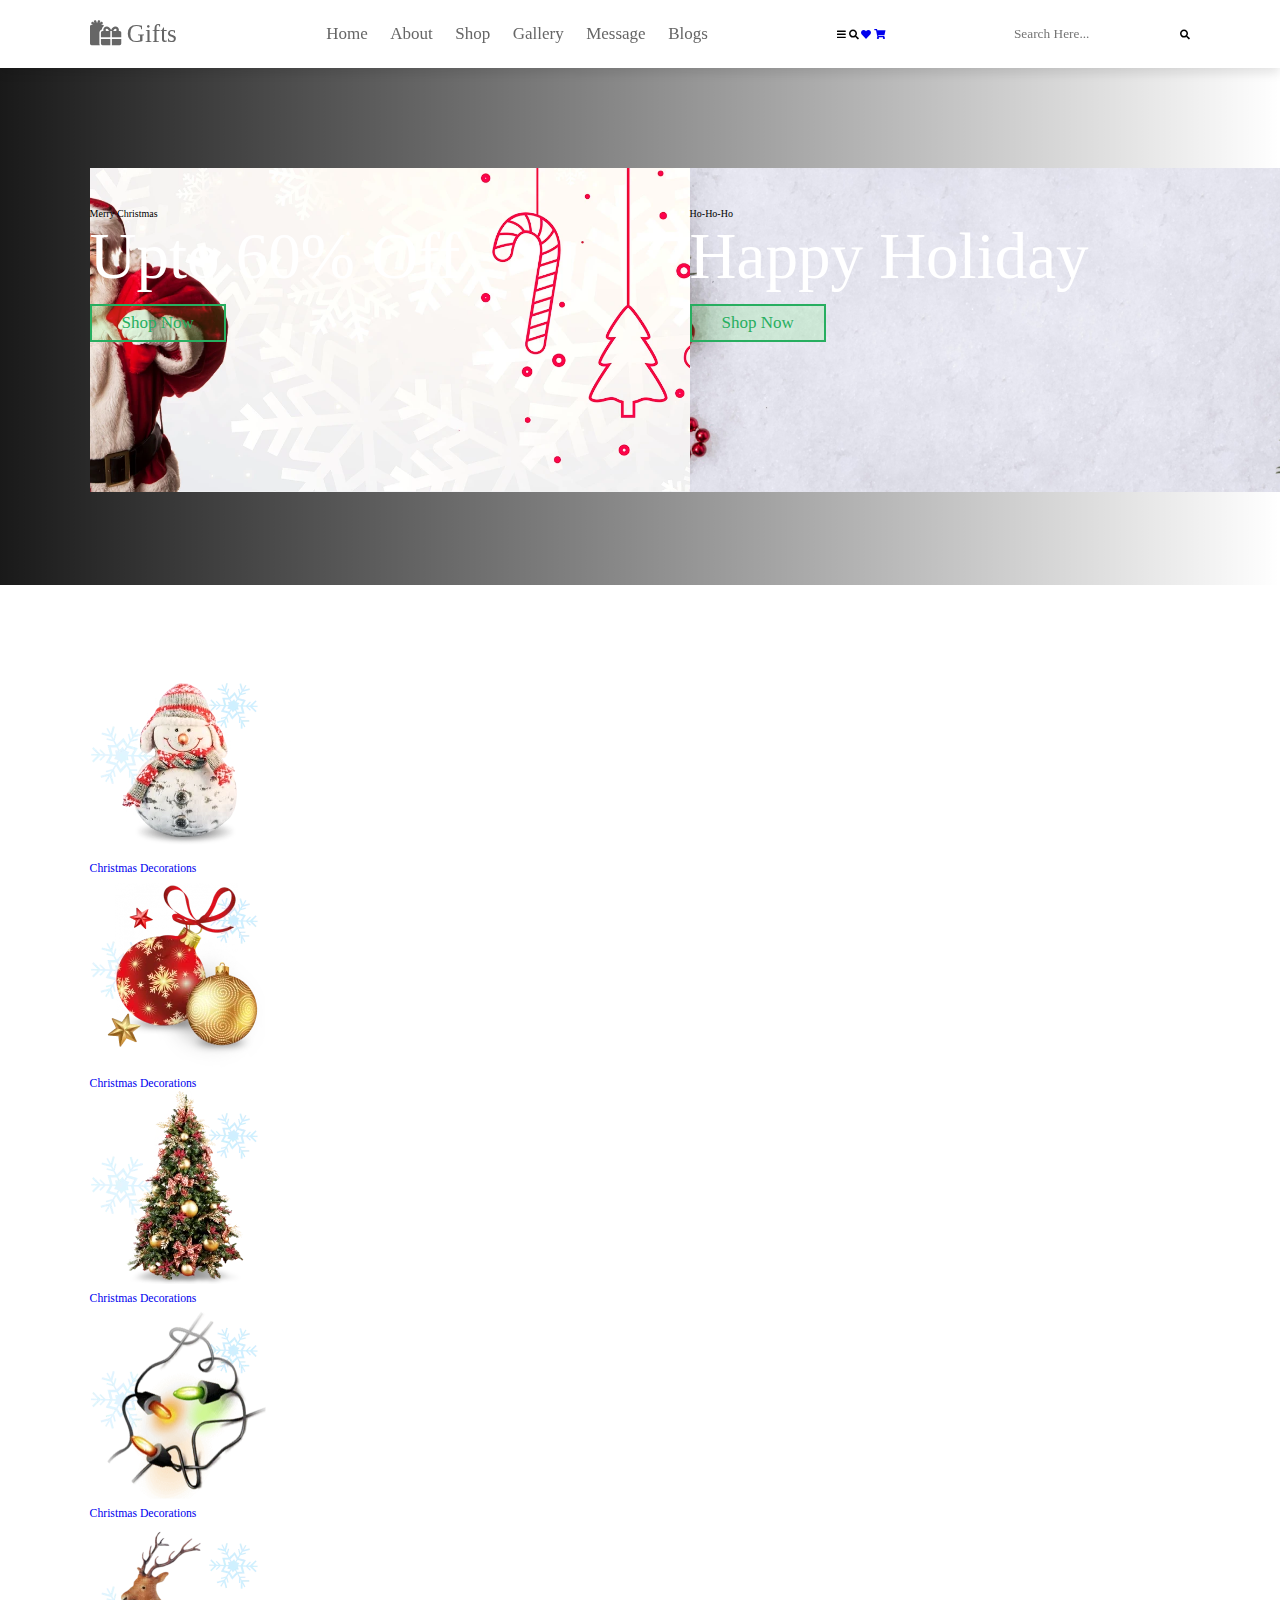
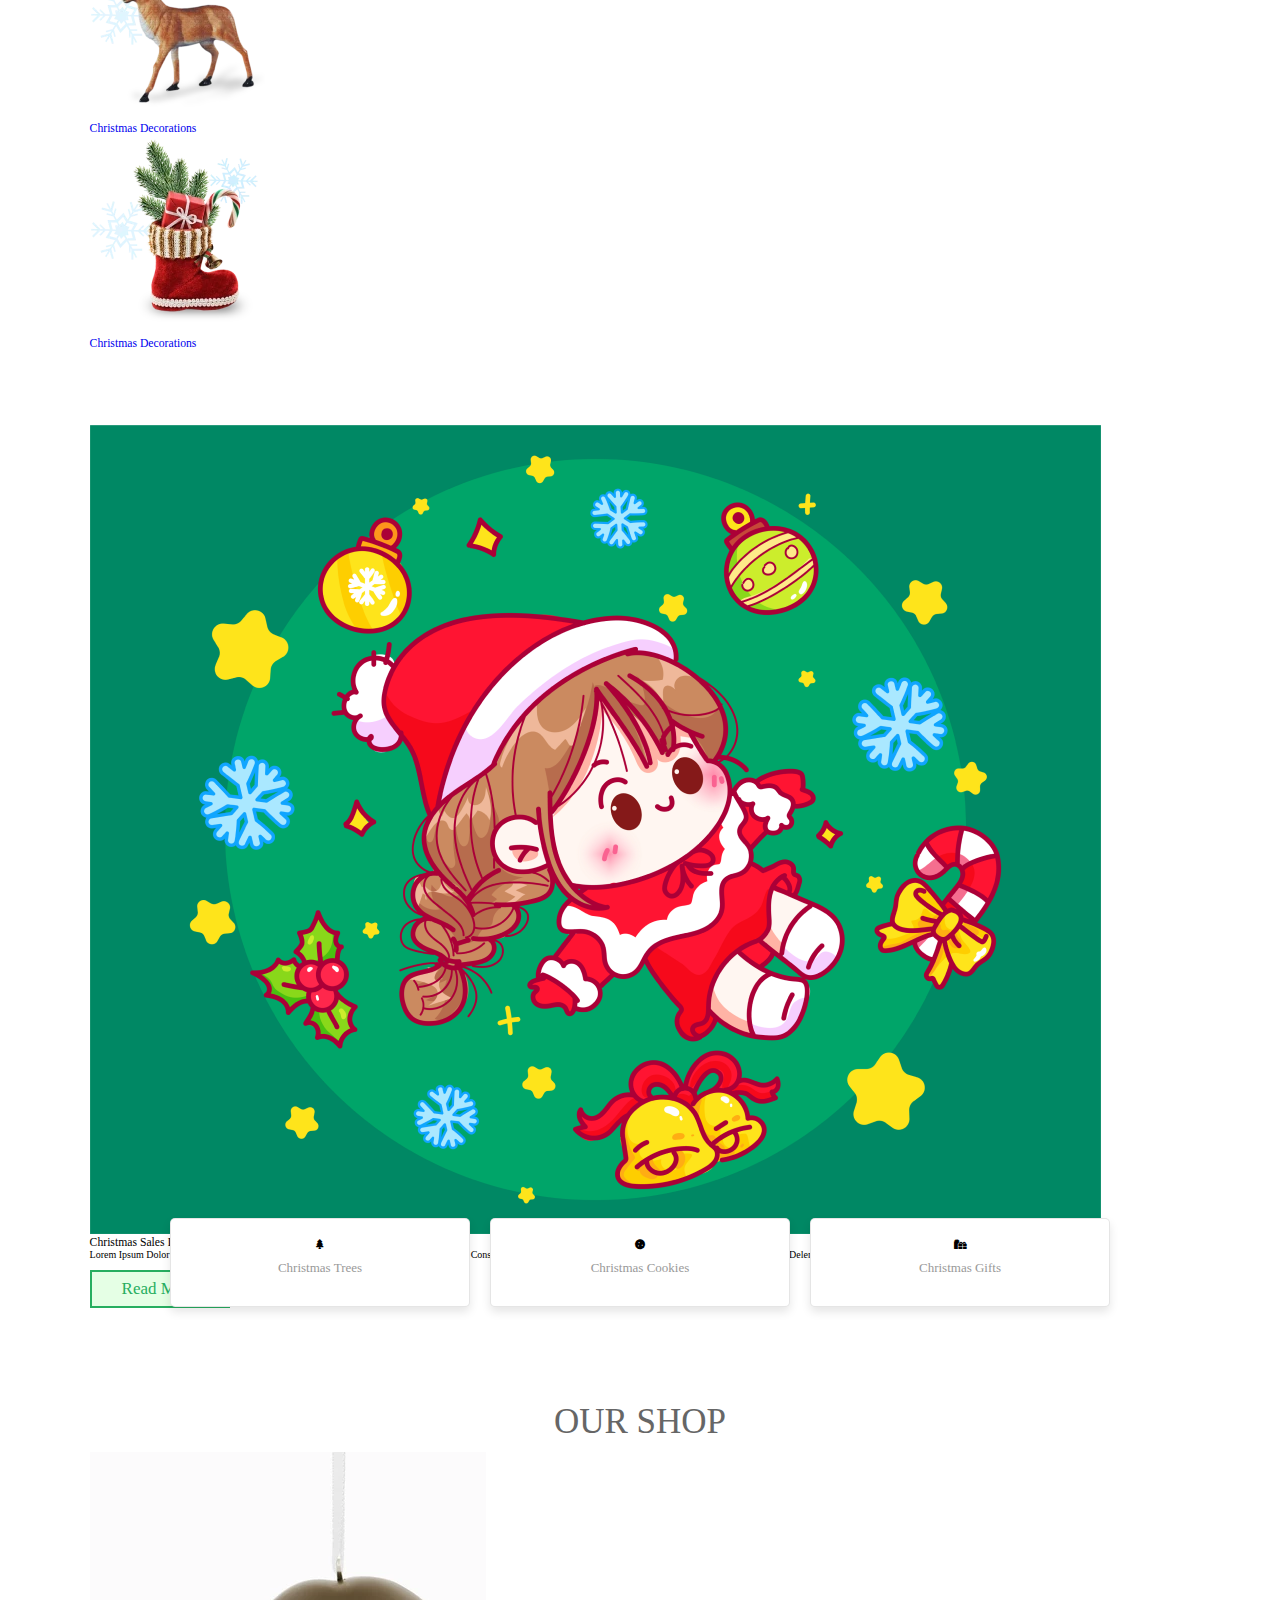
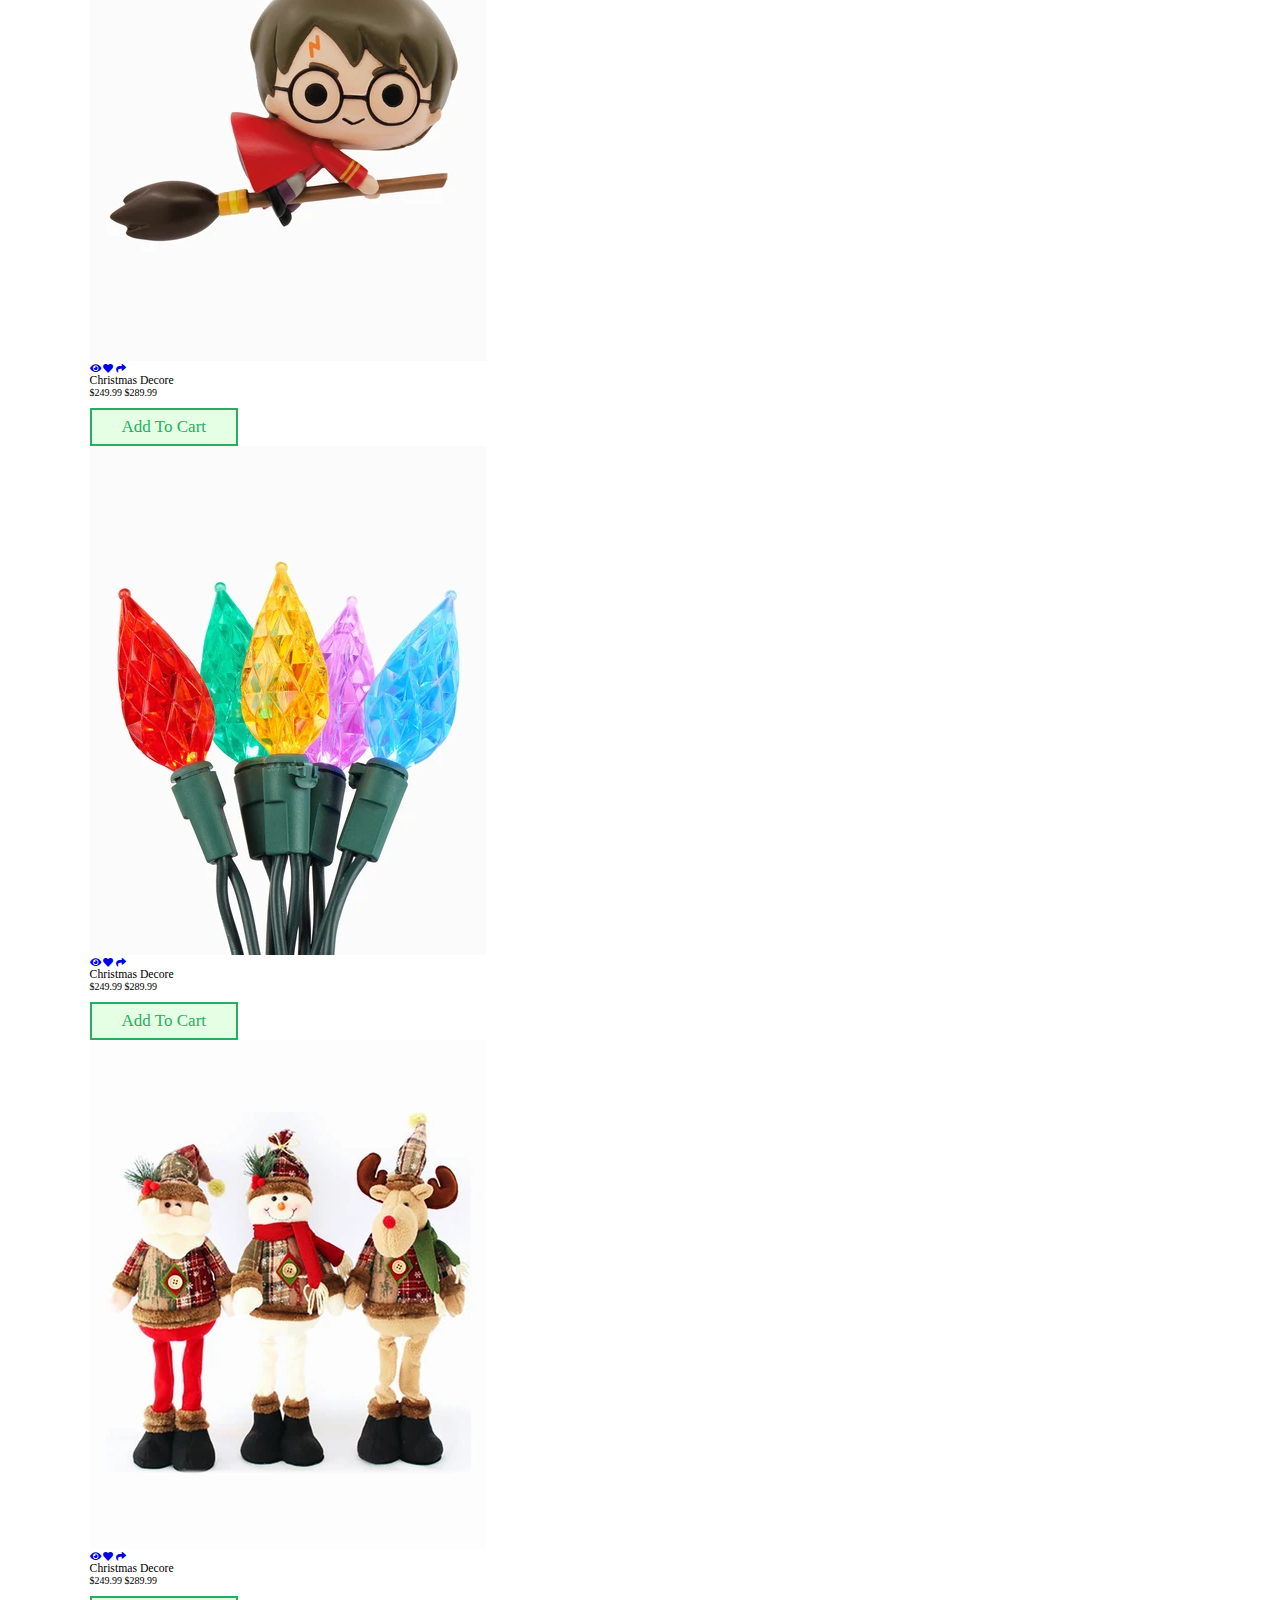
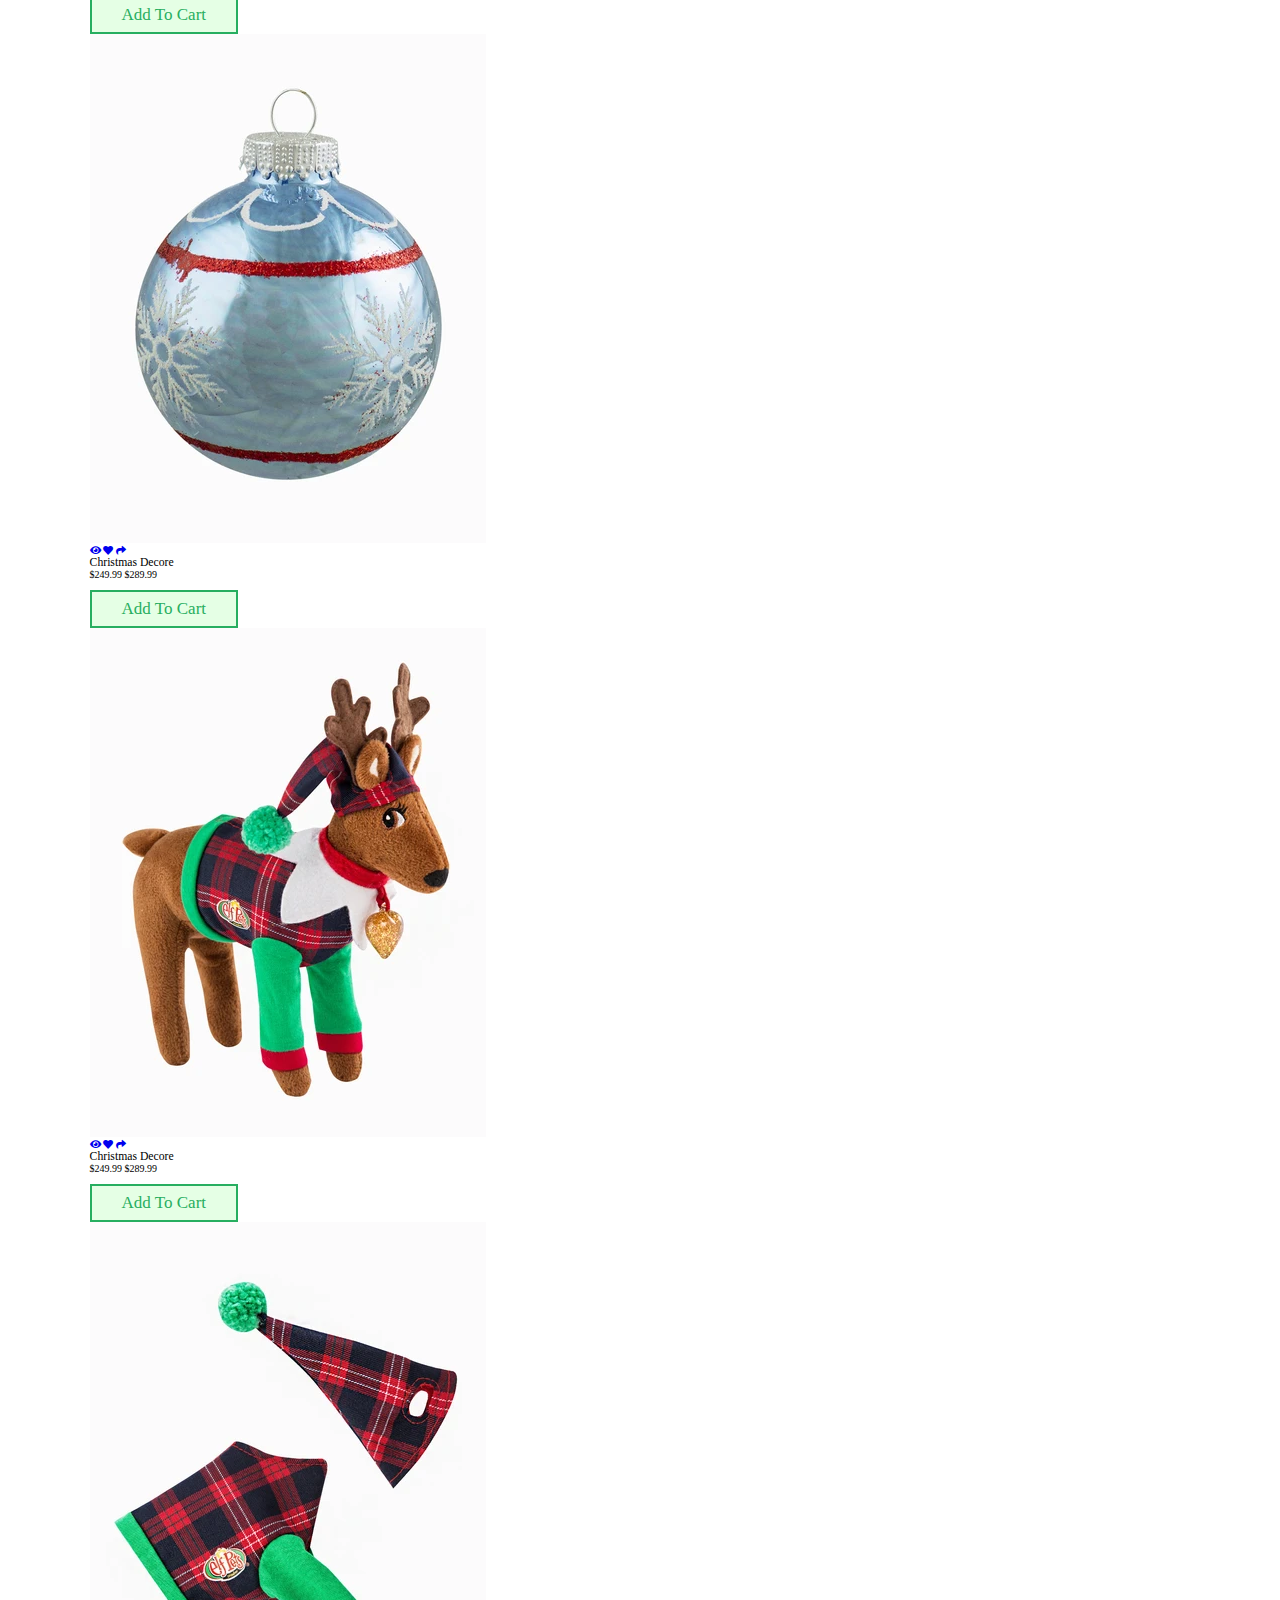
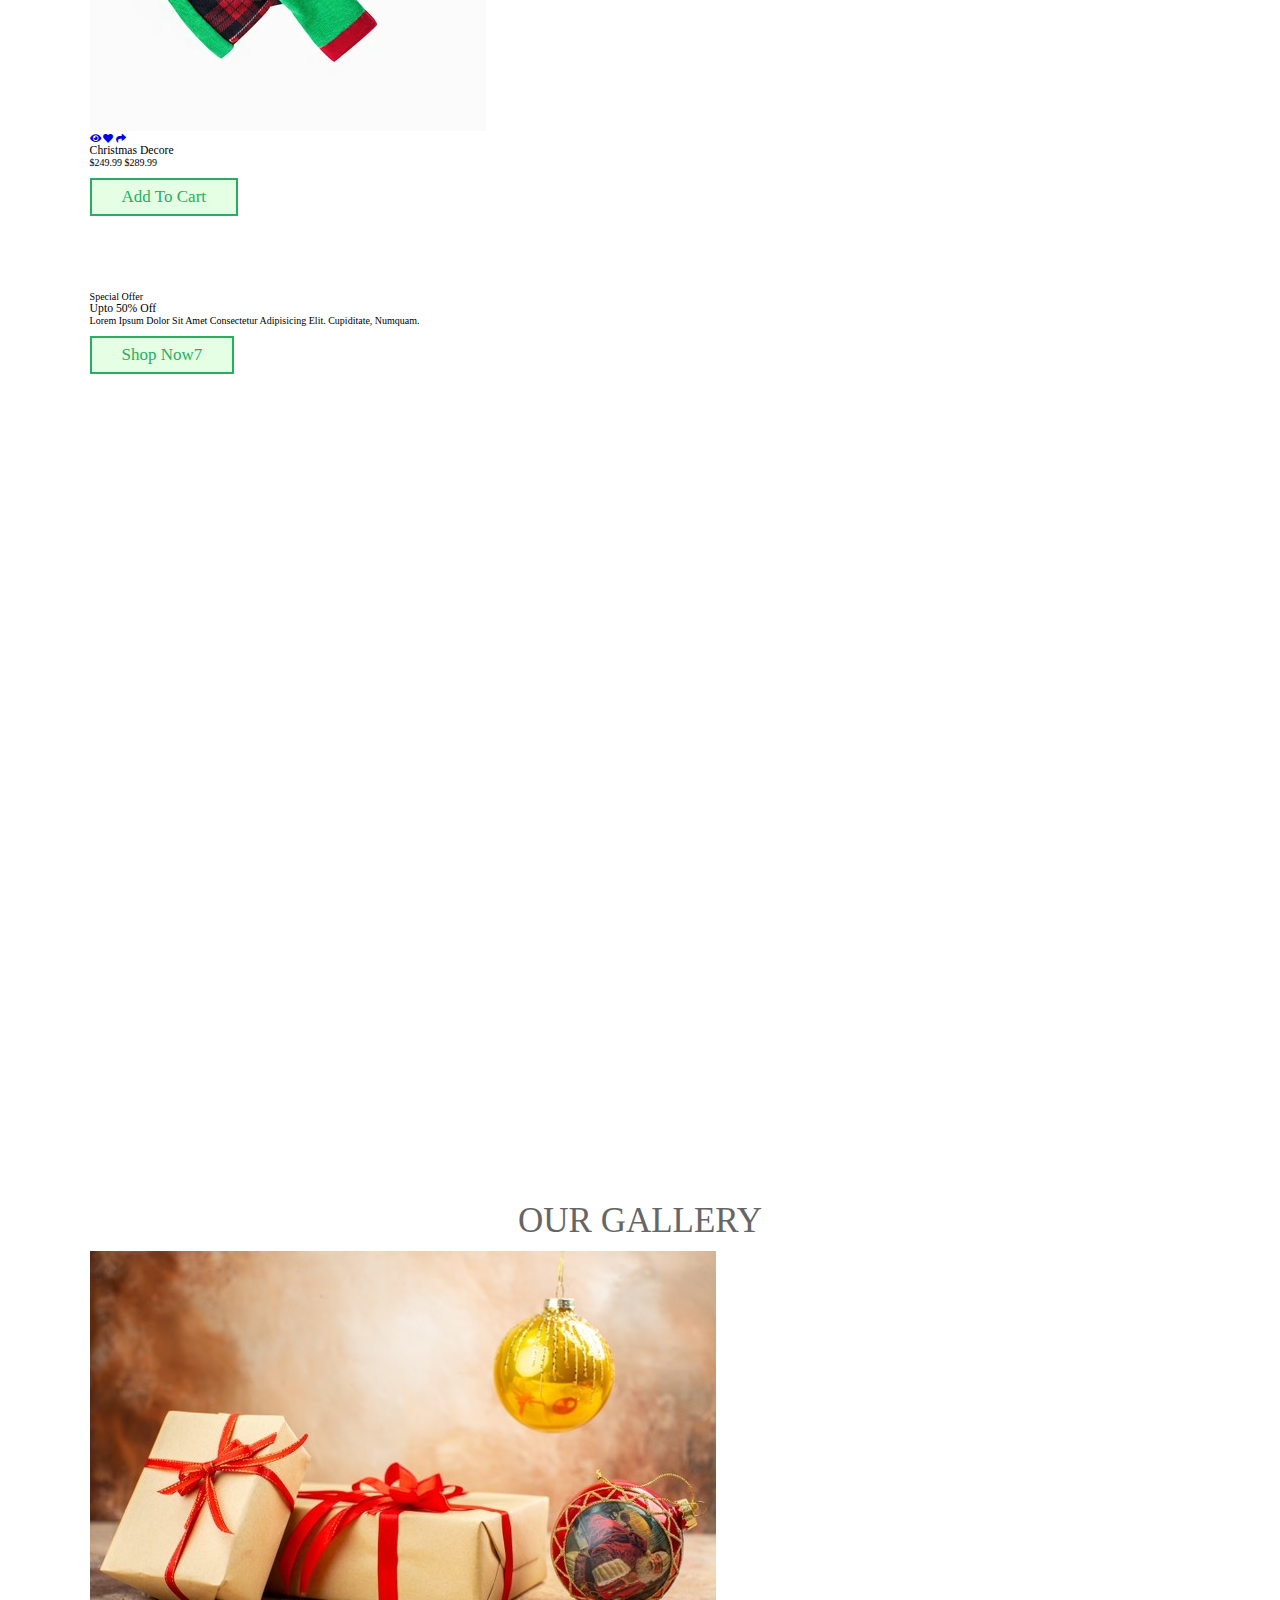
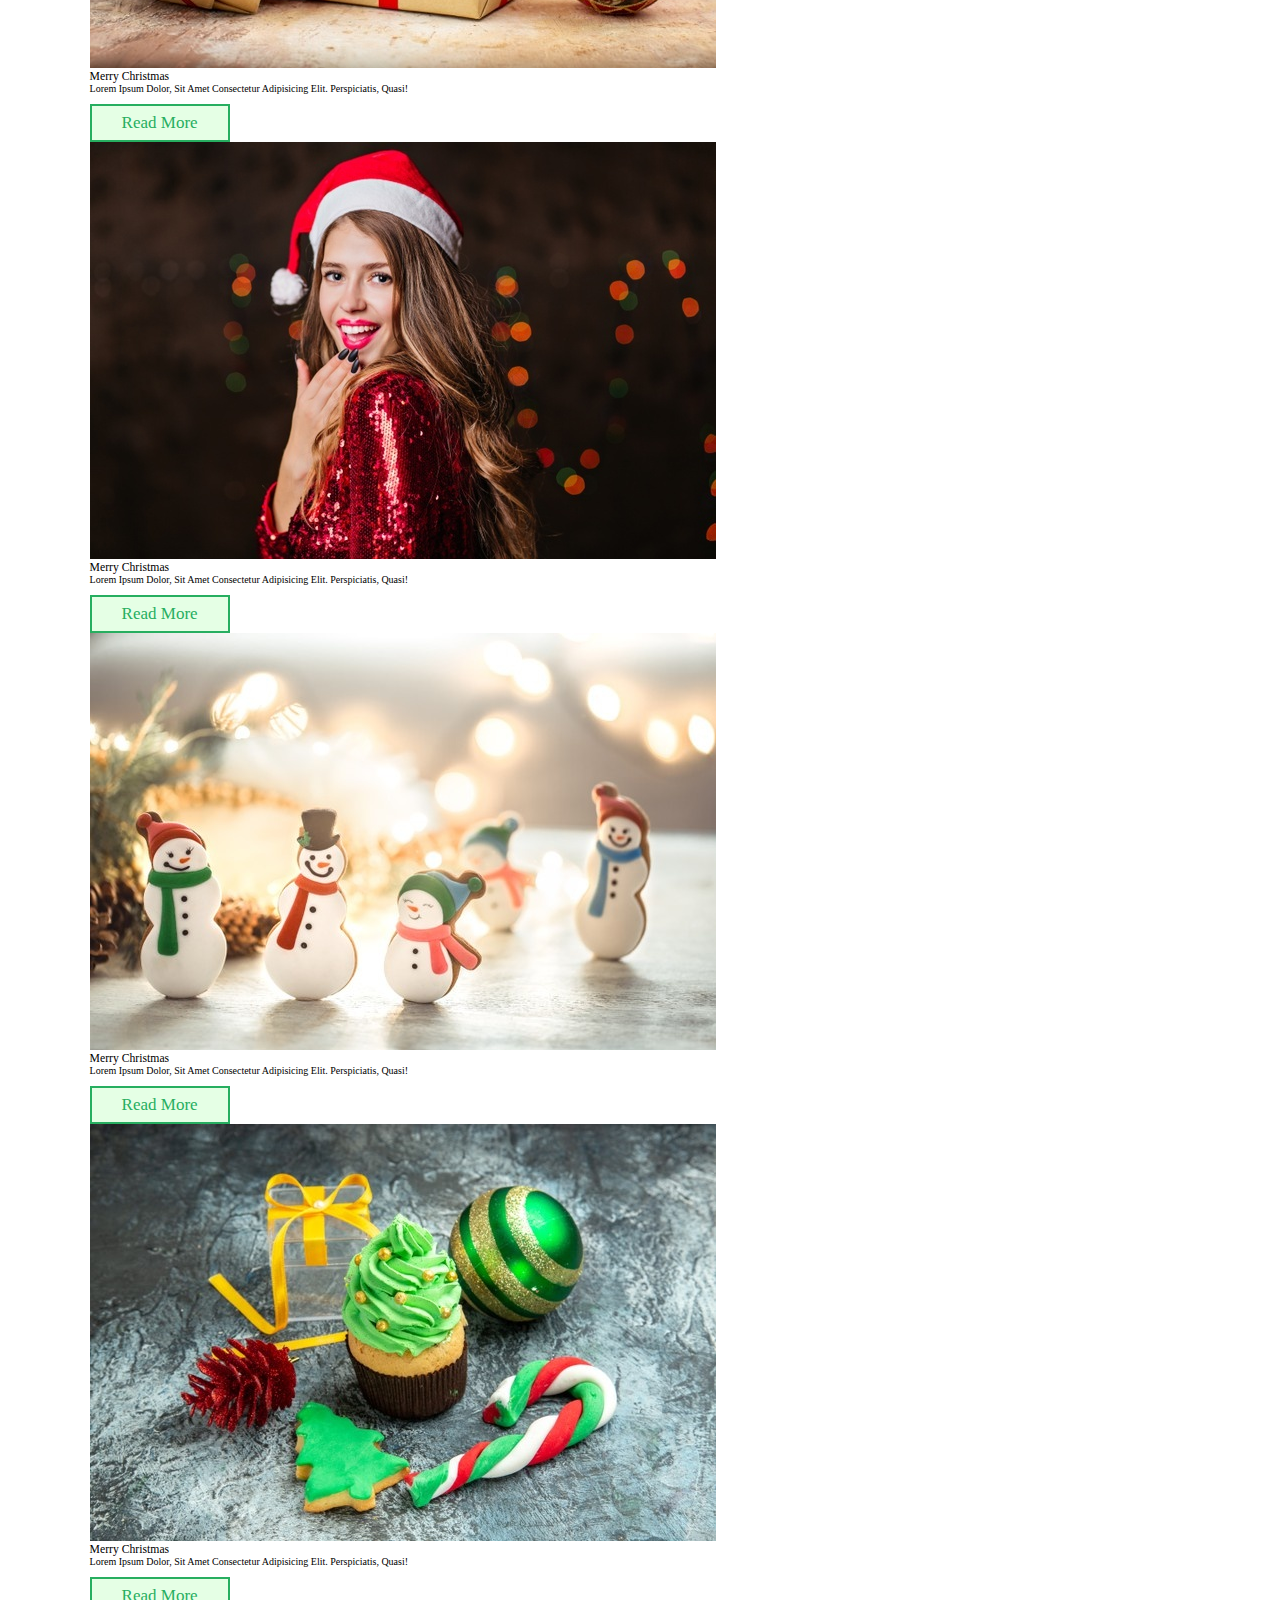
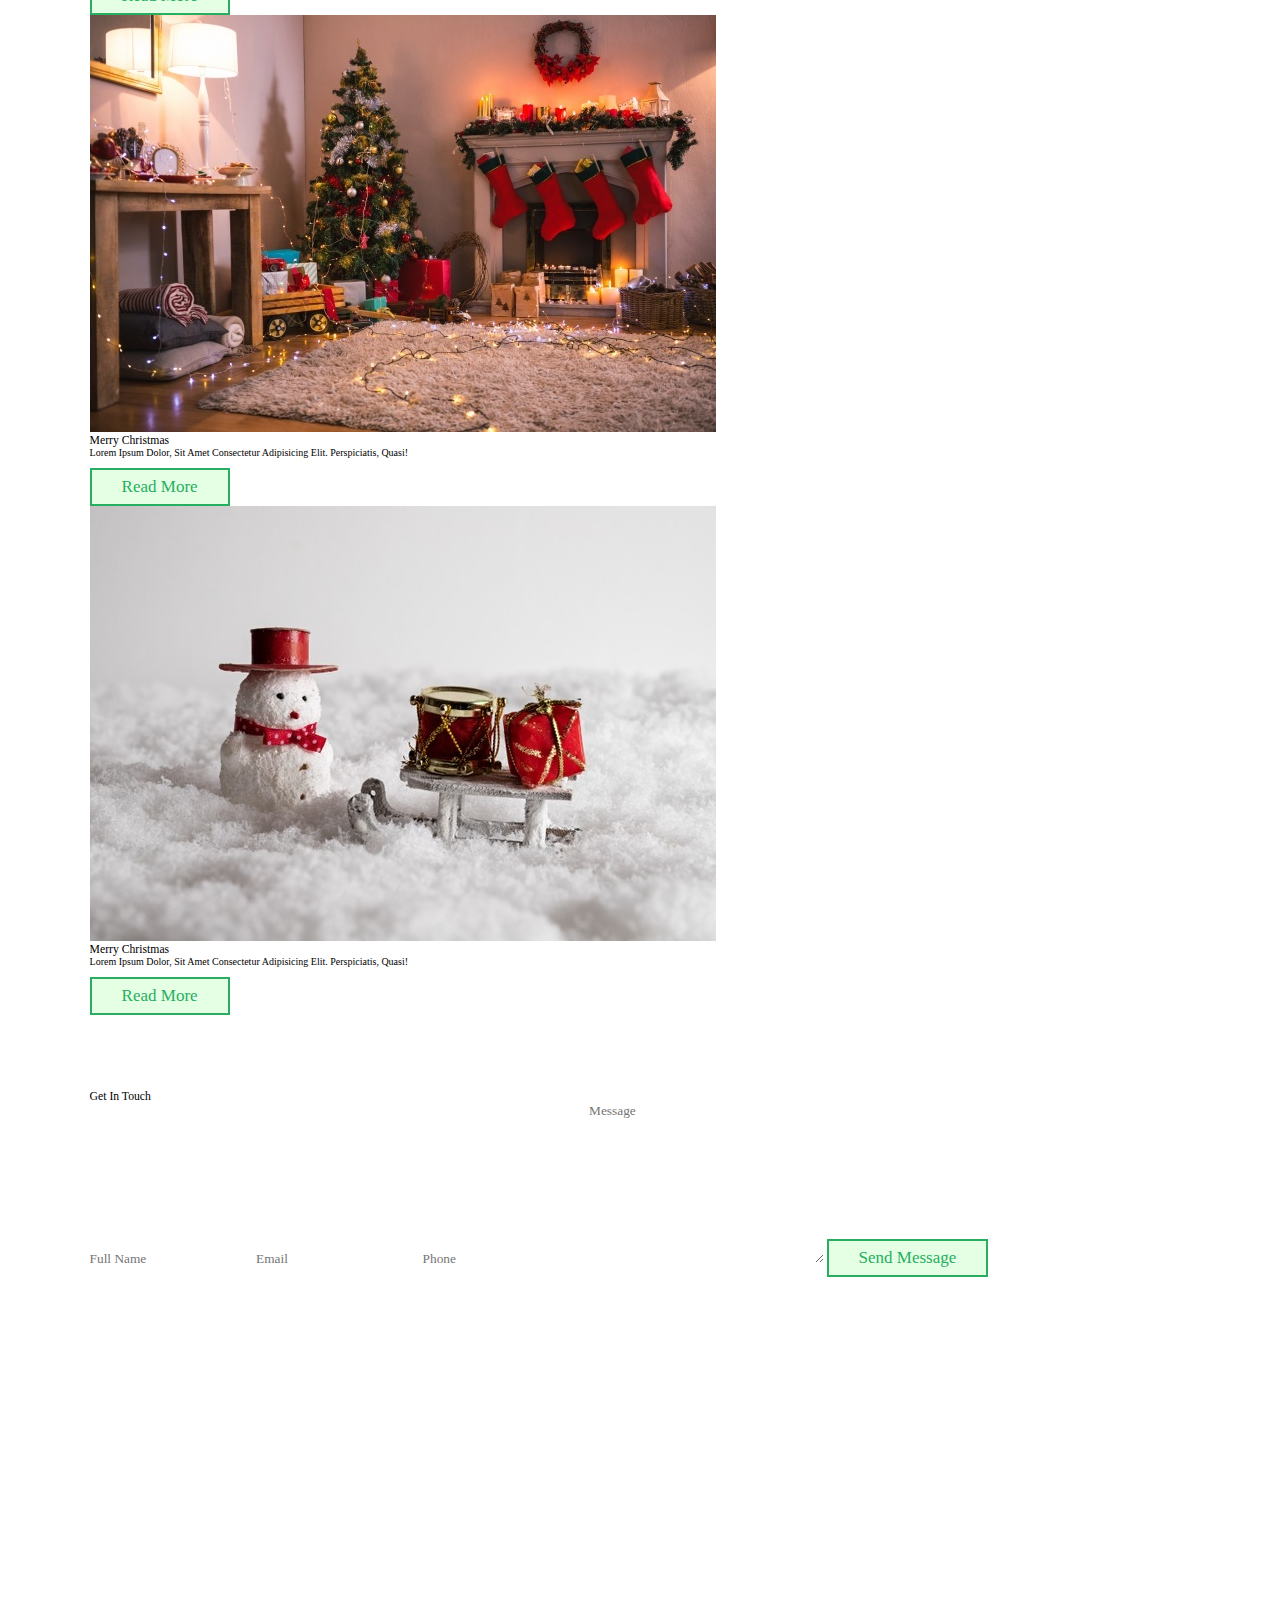
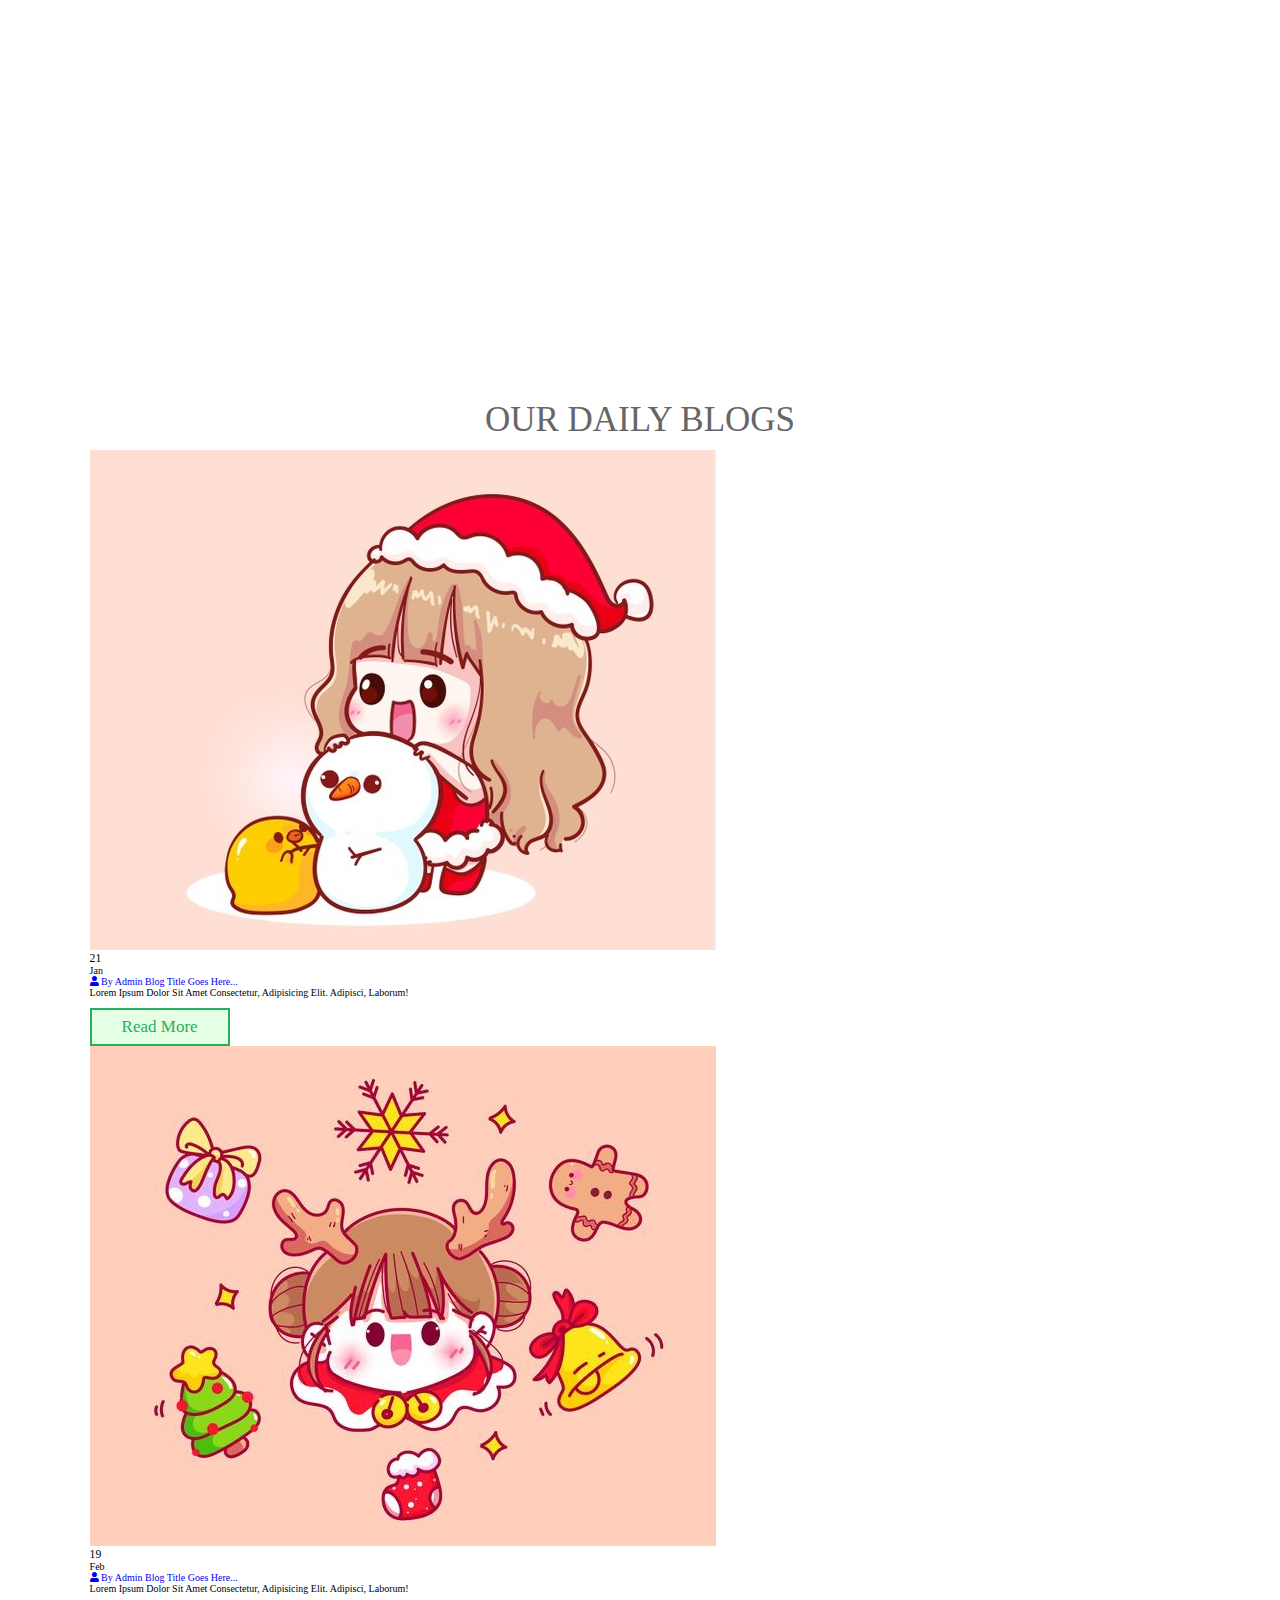
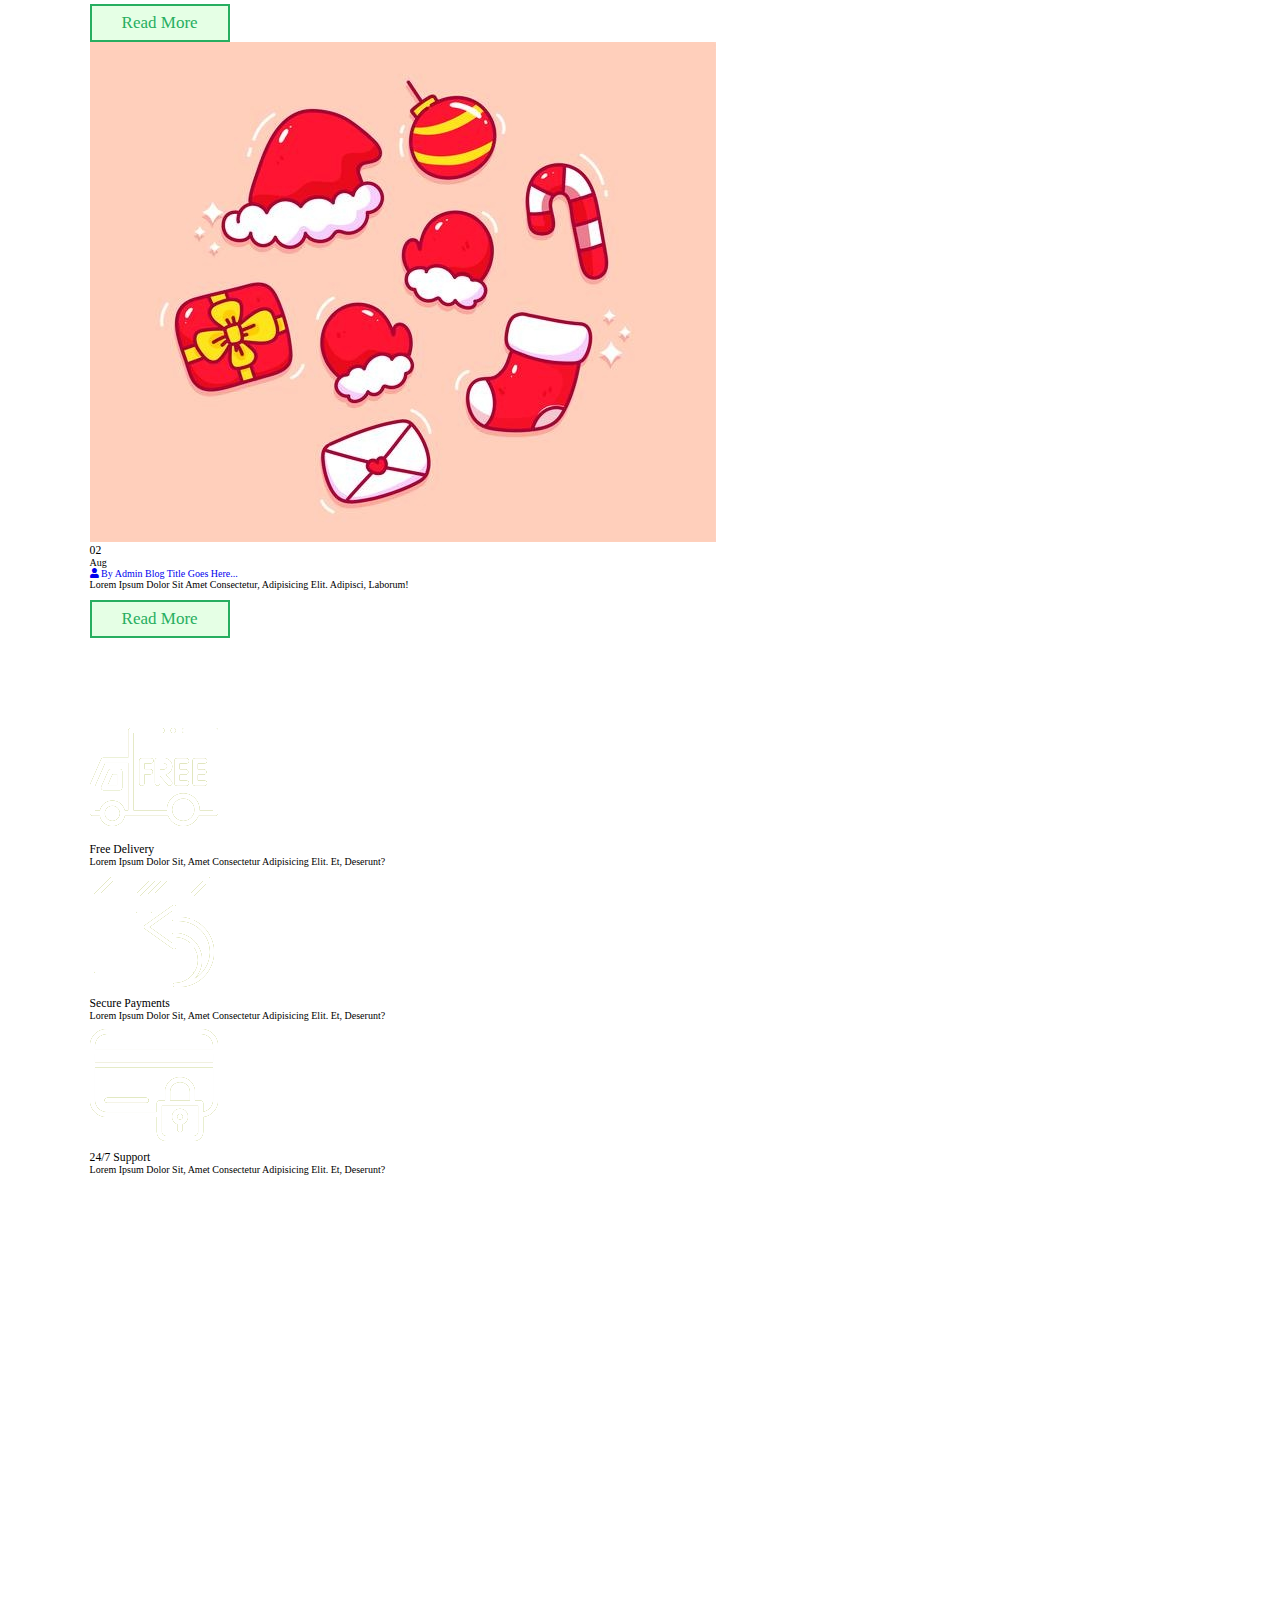
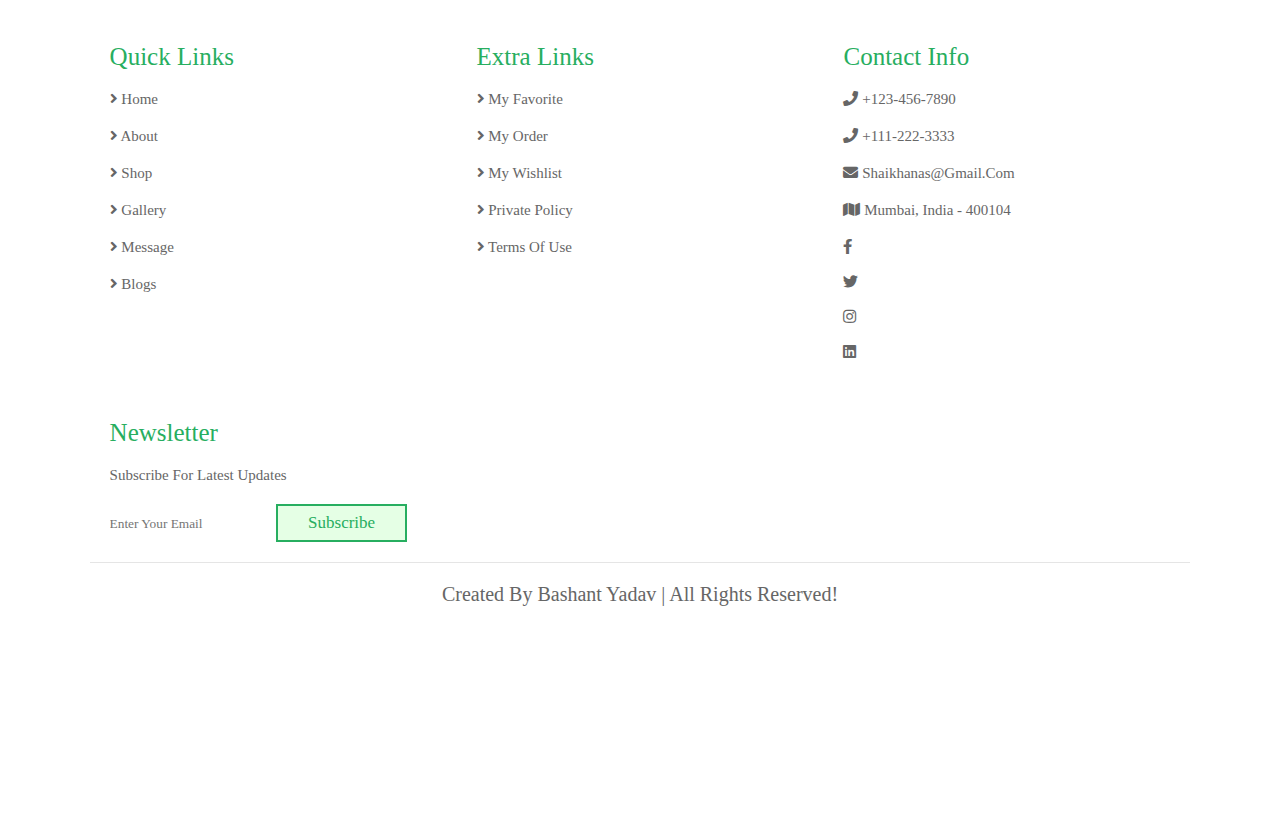
==== commit 96b67f2a: "This is my first page" ====
--- a/index.html
+++ b/index.html
@@ -2,35 +2,49 @@
 <html lang="en">
 <head>
     <meta charset="UTF-8">
+    <meta http-equiv="X-UA-Compatible" content="IE=edge">
     <meta name="viewport" content="width=device-width, initial-scale=1.0">
-    <title>complete responsive save environment website design tutorial</title>
+    <title>complete responsive christmas website design tutorial</title>
 
     <!-- font awesome cdn link  -->
-    <link rel="stylesheet" href="https://cdnjs.cloudflare.com/ajax/libs/font-awesome/5.15.3/css/all.min.css">
+    <link rel="stylesheet" href="https://cdnjs.cloudflare.com/ajax/libs/font-awesome/5.15.4/css/all.min.css">
 
     <!-- custom css file link  -->
     <link rel="stylesheet" href="style.css">
+
+    <!-- custom javascript link  -->
+    <script src="js/script.js" defer></script>
 
 </head>
 <body>
     
 <!-- header section starts  -->
 
-<header>
-
-    <a href="#" class="logo">eco<span class="fas fa-globe-asia"></span>va</a>
-
-    <div id="menu" class="fas fa-bars"></div>
+<header class="header">
+
+    <a href="#" class="logo"> <i class="fas fa-gifts"></i> gifts </a>
 
     <nav class="navbar">
         <a href="#home">home</a>
-        <a href="#project">project</a>
-        <a href="#donate">donate</a>
-        <a href="#team">team</a>
-        <a href="#testimonial">testimonial</a>
-        <a href="#events">events</a>
+        <a href="#about">about</a>
+        <a href="#shop">shop</a>
+        <a href="#gallery">gallery</a>
+        <a href="#message">message</a>
+        <a href="#blogs">blogs</a>
     </nav>
 
+    <div class="icons">
+        <div id="menu-btn" class="fas fa-bars"></div>
+        <div id="search-btn" class="fas fa-search"></div>
+        <a href="#" class="fas fa-heart"></a>
+        <a href="#" class="fas fa-shopping-cart"></a>
+    </div>
+
+    <form action="" class="search-form">
+        <input type="search" name="" placeholder="search here..." id="search-box">
+        <label for="search-box" class="fas fa-search"></label>
+    </form>
+
 </header>
 
 <!-- header section ends -->
@@ -39,511 +53,458 @@
 
 <section class="home" id="home">
 
+    <div class="slide active" style="background:url(images/home-bg-1.png) no-repeat; background-size: cover; background-position: center;">
+        <div class="content">
+            <span>merry christmas</span>
+            <h3>upto 60% off</h3>
+            <a href="#" class="btn">shop now</a>
+        </div>
+    </div>
+
+    <div class="slide" style="background:url(images/home-bg-2.png) no-repeat; background-size: cover; background-position: center;">
+        <div class="content">
+            <span>ho-ho-ho</span>
+            <h3>happy holiday</h3>
+            <a href="#" class="btn">shop now</a>
+        </div>
+    </div>
+
+    <div id="next-slide" onclick="next()" class="fas fa-angle-right"></div>
+    <div id="prev-slide" onclick="prev()" class="fas fa-angle-left"></div>
+
+</section>
+
+<!-- home section ends -->
+
+<!-- category section starts  -->
+
+<section class="category">
+
+    <div class="box-container">
+
+        <a href="#" class="box">
+            <img src="images/category-1.png" alt="">
+            <h3>christmas decorations</h3>
+        </a>
+
+        <a href="#" class="box">
+            <img src="images/category-2.png" alt="">
+            <h3>christmas decorations</h3>
+        </a>
+
+        <a href="#" class="box">
+            <img src="images/category-3.png" alt="">
+            <h3>christmas decorations</h3>
+        </a>
+
+        <a href="#" class="box">
+            <img src="images/category-4.png" alt="">
+            <h3>christmas decorations</h3>
+        </a>
+
+        <a href="#" class="box">
+            <img src="images/category-5.png" alt="">
+            <h3>christmas decorations</h3>
+        </a>
+
+        <a href="#" class="box">
+            <img src="images/category-6.png" alt="">
+            <h3>christmas decorations</h3>
+        </a>
+
+    </div>
+
+</section>
+
+<!-- category section ends -->
+
+<!-- about section starts  -->
+
+<section class="about" id="about">
+
+    <div class="image">
+        <img src="images/about-img.png" alt="">
+    </div>
+
     <div class="content">
-        <h3>save the planet</h3>
-        <p>Lorem ipsum dolor sit, amet consectetur adipisicing elit. Facere quidem quae debitis reiciendis, nihil error? Doloribus dicta aliquam quidem excepturi.</p>
-        <a href="#" class="btn">get started</a>
-    </div>
-
-</section>
-
-<!-- home section ends -->
-
-<!-- icons section  -->
-
-<div class="icons-container">
-
-    <div class="icons">
-        <img src="images/icon1.png" alt="">
-        <h3>recycle</h3>
-        <p>Lorem ipsum dolor sit, amet consectetur adipisicing elit. Unde itaque consequatur, quis corporis ad sequi nihil nam rerum! Odio, at!</p>
-        <a href="#" class="btn">learn more</a>
-    </div>
-
-    <div class="icons">
-        <img src="images/icon2.png" alt="">
-        <h3>solar panel</h3>
-        <p>Lorem ipsum dolor sit, amet consectetur adipisicing elit. Unde itaque consequatur, quis corporis ad sequi nihil nam rerum! Odio, at!</p>
-        <a href="#" class="btn">learn more</a>
-    </div>
-
-    <div class="icons">
-        <img src="images/icon3.png" alt="">
-        <h3>save water</h3>
-        <p>Lorem ipsum dolor sit, amet consectetur adipisicing elit. Unde itaque consequatur, quis corporis ad sequi nihil nam rerum! Odio, at!</p>
-        <a href="#" class="btn">learn more</a>
-    </div>
-
-    <div class="icons">
-        <img src="images/icon4.png" alt="">
-        <h3>windmill</h3>
-        <p>Lorem ipsum dolor sit, amet consectetur adipisicing elit. Unde itaque consequatur, quis corporis ad sequi nihil nam rerum! Odio, at!</p>
-        <a href="#" class="btn">learn more</a>
-    </div>
-
-</div>
-
-<!-- project section starts  -->
-
-<section class="project" id="project">
-
-    <h1 class="heading">our projects</h1>
+        <div class="box">
+            <h3>christmas sales in on</h3>
+            <p>Lorem ipsum dolor sit amet consectetur adipisicing elit. Enim non quas blanditiis minima consectetur hic, molestias recusandae, debitis voluptate saepe voluptas ipsa deleniti ullam illum optio magnam adipisci quo illo?</p>
+            <a href="#" class="btn">read more</a>
+        </div>
+        <div class="icons-container">
+            <div class="icons">
+                <i class="fas fa-tree"></i>
+                <p>christmas trees</p>
+            </div>
+            <div class="icons">
+                <i class="fas fa-cookie"></i>
+                <p>christmas cookies</p>
+            </div>
+            <div class="icons">
+                <i class="fas fa-gifts"></i>
+                <p>christmas gifts</p>
+            </div>
+        </div>
+    </div>
+
+</section>
+
+<!-- about section ends -->
+
+<!-- shop section starts  -->
+
+<section class="shop" id="shop">
+
+    <h1 class="heading">our shop</h1>
 
     <div class="box-container">
 
         <div class="box">
-            <img src="images/project-1.jpg" alt="">
-            <h3 class="title">planting tress</h3>
-            <div class="info">
-                <h3>planting tress</h3>
-                <p>Lorem ipsum dolor sit amet, consectetur adipisicing elit. Perferendis sint aliquam velit in autem doloribus nam optio laboriosam ducimus harum.</p>
-                <a href="#">read more</a>
-            </div>
-        </div>
-
-        <div class="box">
-            <img src="images/project-2.jpg" alt="">
-            <h3 class="title">wind energy</h3>
-            <div class="info">
-                <h3>wind energy</h3>
-                <p>Lorem ipsum dolor sit amet, consectetur adipisicing elit. Perferendis sint aliquam velit in autem doloribus nam optio laboriosam ducimus harum.</p>
-                <a href="#">read more</a>
-            </div>
-        </div>
-
-        <div class="box">
-            <img src="images/project-3.jpg" alt="">
-            <h3 class="title">saving animals</h3>
-            <div class="info">
-                <h3>saving animals</h3>
-                <p>Lorem ipsum dolor sit amet, consectetur adipisicing elit. Perferendis sint aliquam velit in autem doloribus nam optio laboriosam ducimus harum.</p>
-                <a href="#">read more</a>
-            </div>
-        </div>
-
-        <div class="box">
-            <img src="images/project-4.jpg" alt="">
-            <h3 class="title">recyling waste</h3>
-            <div class="info">
-                <h3>recyling waste</h3>
-                <p>Lorem ipsum dolor sit amet, consectetur adipisicing elit. Perferendis sint aliquam velit in autem doloribus nam optio laboriosam ducimus harum.</p>
-                <a href="#">read more</a>
-            </div>
-        </div>
-
-    </div>
-
-</section>
-
-<!-- project section ends -->
-
-<!-- donate section starts  -->
-
-<section class="donate" id="donate">
+            <div class="image">
+                <img src="images/product-1.png" alt="">
+                <div class="icons">
+                    <a href="#" class="fas fa-eye"></a>
+                    <a href="#" class="fas fa-heart"></a>
+                    <a href="#" class="fas fa-share"></a>
+                </div>
+            </div>
+            <div class="content">
+                <h3>christmas decore</h3>
+                <div class="price"> $249.99 <span>$289.99</span> </div>
+                <a href="#" class="btn">add to cart</a>
+            </div>
+        </div>
+
+        <div class="box">
+            <div class="image">
+                <img src="images/product-2.png" alt="">
+                <div class="icons">
+                    <a href="#" class="fas fa-eye"></a>
+                    <a href="#" class="fas fa-heart"></a>
+                    <a href="#" class="fas fa-share"></a>
+                </div>
+            </div>
+            <div class="content">
+                <h3>christmas decore</h3>
+                <div class="price"> $249.99 <span>$289.99</span> </div>
+                <a href="#" class="btn">add to cart</a>
+            </div>
+        </div>
+
+        <div class="box">
+            <div class="image">
+                <img src="images/product-3.png" alt="">
+                <div class="icons">
+                    <a href="#" class="fas fa-eye"></a>
+                    <a href="#" class="fas fa-heart"></a>
+                    <a href="#" class="fas fa-share"></a>
+                </div>
+            </div>
+            <div class="content">
+                <h3>christmas decore</h3>
+                <div class="price"> $249.99 <span>$289.99</span> </div>
+                <a href="#" class="btn">add to cart</a>
+            </div>
+        </div>
+
+        <div class="box">
+            <div class="image">
+                <img src="images/product-4.png" alt="">
+                <div class="icons">
+                    <a href="#" class="fas fa-eye"></a>
+                    <a href="#" class="fas fa-heart"></a>
+                    <a href="#" class="fas fa-share"></a>
+                </div>
+            </div>
+            <div class="content">
+                <h3>christmas decore</h3>
+                <div class="price"> $249.99 <span>$289.99</span> </div>
+                <a href="#" class="btn">add to cart</a>
+            </div>
+        </div>
+
+        <div class="box">
+            <div class="image">
+                <img src="images/product-5.png" alt="">
+                <div class="icons">
+                    <a href="#" class="fas fa-eye"></a>
+                    <a href="#" class="fas fa-heart"></a>
+                    <a href="#" class="fas fa-share"></a>
+                </div>
+            </div>
+            <div class="content">
+                <h3>christmas decore</h3>
+                <div class="price"> $249.99 <span>$289.99</span> </div>
+                <a href="#" class="btn">add to cart</a>
+            </div>
+        </div>
+
+        <div class="box">
+            <div class="image">
+                <img src="images/product-6.png" alt="">
+                <div class="icons">
+                    <a href="#" class="fas fa-eye"></a>
+                    <a href="#" class="fas fa-heart"></a>
+                    <a href="#" class="fas fa-share"></a>
+                </div>
+            </div>
+            <div class="content">
+                <h3>christmas decore</h3>
+                <div class="price"> $249.99 <span>$289.99</span> </div>
+                <a href="#" class="btn">add to cart</a>
+            </div>
+        </div>
+
+    </div>
+
+</section>
+
+<!-- shop section ends -->
+
+<!-- banner section starts  -->
+
+<section class="banner">
+
+    <div class="content">
+        <span>special offer</span>
+        <h3>upto 50% off</h3>
+        <p>Lorem ipsum dolor sit amet consectetur adipisicing elit. Cupiditate, numquam.</p>
+        <a href="#" class="btn">shop now7</a>
+    </div>
+
+</section>
+
+<!-- banner section ends -->
+
+<!-- gallery section starts  -->
+
+<section class="gallery" id="gallery">
+
+    <h1 class="heading"> our gallery </h1>
 
     <div class="box-container">
 
         <div class="box">
-            <i class="fas fa-users"></i>
-            <h3>1000+</h3>
-            <p>volunteers involved</p>
-        </div>
-
-        <div class="box">
-            <i class="fas fa-tree"></i>
-            <h3>4500+</h3>
-            <p>trees planted</p>
-        </div>
-
-        <div class="box">
-            <i class="fas fa-paw"></i>
-            <h3>420+</h3>
-            <p>animals saved</p>
-        </div>
-
-        <div class="box">
-            <i class="fas fa-solar-panel"></i>
-            <h3>730+</h3>
-            <p>solar panels</p>
-        </div>
-
-    </div>
-
-    <div class="donate-box">
-        <h3>donation amount</h3>
-        <div class="amount">
-            <input class="active" type="button" value="$5">
-            <input type="button" value="$10">
-            <input type="button" value="$20">
-            <input type="button" value="$25">
-            <input type="button" value="$50">
-            <input type="button" value="$100">
-            <input type="button" value="$500">
-            <input type="text" placeholder="$ other">
-        </div>
-        <a href="#" class="btn">donate now</a>
-    </div>
-
-</section>
-
-<!-- donate section ends -->
-
-<!-- team section starts  -->
-
-<section class="team" id="team">
-
-    <h1 class="heading">our team</h1>
+            <img src="images/gallery-img-1.jpg" alt="">
+            <div class="content">
+                <h3>merry christmas</h3>
+                <p>Lorem ipsum dolor, sit amet consectetur adipisicing elit. Perspiciatis, quasi!</p>
+                <a href="#" class="btn">read more</a>
+            </div>
+        </div>
+
+        <div class="box">
+            <img src="images/gallery-img-2.jpg" alt="">
+            <div class="content">
+                <h3>merry christmas</h3>
+                <p>Lorem ipsum dolor, sit amet consectetur adipisicing elit. Perspiciatis, quasi!</p>
+                <a href="#" class="btn">read more</a>
+            </div>
+        </div>
+
+        <div class="box">
+            <img src="images/gallery-img-3.jpg" alt="">
+            <div class="content">
+                <h3>merry christmas</h3>
+                <p>Lorem ipsum dolor, sit amet consectetur adipisicing elit. Perspiciatis, quasi!</p>
+                <a href="#" class="btn">read more</a>
+            </div>
+        </div>
+
+        <div class="box">
+            <img src="images/gallery-img-4.jpg" alt="">
+            <div class="content">
+                <h3>merry christmas</h3>
+                <p>Lorem ipsum dolor, sit amet consectetur adipisicing elit. Perspiciatis, quasi!</p>
+                <a href="#" class="btn">read more</a>
+            </div>
+        </div>
+
+        <div class="box">
+            <img src="images/gallery-img-5.jpg" alt="">
+            <div class="content">
+                <h3>merry christmas</h3>
+                <p>Lorem ipsum dolor, sit amet consectetur adipisicing elit. Perspiciatis, quasi!</p>
+                <a href="#" class="btn">read more</a>
+            </div>
+        </div>
+
+        <div class="box">
+            <img src="images/gallery-img-6.jpg" alt="">
+            <div class="content">
+                <h3>merry christmas</h3>
+                <p>Lorem ipsum dolor, sit amet consectetur adipisicing elit. Perspiciatis, quasi!</p>
+                <a href="#" class="btn">read more</a>
+            </div>
+        </div>
+
+    </div>
+
+</section>
+
+<!-- gallery section ends -->
+
+<!-- message sections starts  -->
+
+<section class="message" id="message">
+
+    <form action="">
+        <h3>get in touch</h3>
+        <input type="text" placeholder="full name" class="box">
+        <input type="email" placeholder="email" class="box">
+        <input type="number" placeholder="phone" class="box">
+        <textarea name="" placeholder="message" class="box" id="" cols="30" rows="10"></textarea>
+        <input type="submit" value="send message" class="btn">
+    </form>
+
+</section>
+
+<!-- message section ends -->
+
+<!-- blogs section starts  -->
+
+<section class="blogs" id="blogs">
+
+    <h1 class="heading">our daily blogs</h1>
 
     <div class="box-container">
 
         <div class="box">
-            <img src="images/team1.jpg" alt="">
-            <div class="info">
-                <h3>john deo</h3>
-                <p>web designer</p>
-                <div class="share">
-                    <a href="#" class="fab fa-facebook-f"></a>
-                    <a href="#" class="fab fa-twitter"></a>
-                    <a href="#" class="fab fa-instagram"></a>
-                    <a href="#" class="fab fa-linkedin"></a>
-                </div>
-            </div>
-        </div>
-
-        <div class="box">
-            <img src="images/team2.jpg" alt="">
-            <div class="info">
-                <h3>john deo</h3>
-                <p>web designer</p>
-                <div class="share">
-                    <a href="#" class="fab fa-facebook-f"></a>
-                    <a href="#" class="fab fa-twitter"></a>
-                    <a href="#" class="fab fa-instagram"></a>
-                    <a href="#" class="fab fa-linkedin"></a>
-                </div>
-            </div>
-        </div>
-
-        <div class="box">
-            <img src="images/team3.jpg" alt="">
-            <div class="info">
-                <h3>john deo</h3>
-                <p>web designer</p>
-                <div class="share">
-                    <a href="#" class="fab fa-facebook-f"></a>
-                    <a href="#" class="fab fa-twitter"></a>
-                    <a href="#" class="fab fa-instagram"></a>
-                    <a href="#" class="fab fa-linkedin"></a>
-                </div>
-            </div>
-        </div>
-
-        <div class="box">
-            <img src="images/team4.jpg" alt="">
-            <div class="info">
-                <h3>john deo</h3>
-                <p>web designer</p>
-                <div class="share">
-                    <a href="#" class="fab fa-facebook-f"></a>
-                    <a href="#" class="fab fa-twitter"></a>
-                    <a href="#" class="fab fa-instagram"></a>
-                    <a href="#" class="fab fa-linkedin"></a>
-                </div>
-            </div>
-        </div>
-
-        <div class="box">
-            <img src="images/team5.jpg" alt="">
-            <div class="info">
-                <h3>john deo</h3>
-                <p>web designer</p>
-                <div class="share">
-                    <a href="#" class="fab fa-facebook-f"></a>
-                    <a href="#" class="fab fa-twitter"></a>
-                    <a href="#" class="fab fa-instagram"></a>
-                    <a href="#" class="fab fa-linkedin"></a>
-                </div>
-            </div>
-        </div>
-
-        <div class="box">
-            <img src="images/team6.jpg" alt="">
-            <div class="info">
-                <h3>john deo</h3>
-                <p>web designer</p>
-                <div class="share">
-                    <a href="#" class="fab fa-facebook-f"></a>
-                    <a href="#" class="fab fa-twitter"></a>
-                    <a href="#" class="fab fa-instagram"></a>
-                    <a href="#" class="fab fa-linkedin"></a>
-                </div>
-            </div>
-        </div>
-
-        <div class="box">
-            <img src="images/team7.jpg" alt="">
-            <div class="info">
-                <h3>john deo</h3>
-                <p>web designer</p>
-                <div class="share">
-                    <a href="#" class="fab fa-facebook-f"></a>
-                    <a href="#" class="fab fa-twitter"></a>
-                    <a href="#" class="fab fa-instagram"></a>
-                    <a href="#" class="fab fa-linkedin"></a>
-                </div>
-            </div>
-        </div>
-
-        <div class="box">
-            <img src="images/team8.jpg" alt="">
-            <div class="info">
-                <h3>john deo</h3>
-                <p>web designer</p>
-                <div class="share">
-                    <a href="#" class="fab fa-facebook-f"></a>
-                    <a href="#" class="fab fa-twitter"></a>
-                    <a href="#" class="fab fa-instagram"></a>
-                    <a href="#" class="fab fa-linkedin"></a>
-                </div>
-            </div>
-        </div>
-
-    </div>
-    
-</section>
-
-<!-- team section ends -->
-
-<!-- testimonial section starts  -->
-
-<section class="testimonial" id="testimonial">
-
-    <h1 class="heading">testimonials</h1>
+            <div class="image">
+                <img src="images/blog-1.jpg" alt="">
+            </div>
+            <div class="content">
+                <div class="date">
+                    <h3>21</h3>
+                    <span>jan</span>
+                </div>
+                <a href="#" class="user"> <i class="fas fa-user"></i> by admin </a>
+                <a href="#" class="title"> blog title goes here... </a>
+                <p>Lorem ipsum dolor sit amet consectetur, adipisicing elit. Adipisci, laborum!</p>
+                <a href="#" class="btn">read more</a>
+            </div>
+        </div>
+
+        <div class="box">
+            <div class="image">
+                <img src="images/blog-2.jpg" alt="">
+            </div>
+            <div class="content">
+                <div class="date">
+                    <h3>19</h3>
+                    <span>feb</span>
+                </div>
+                <a href="#" class="user"> <i class="fas fa-user"></i> by admin </a>
+                <a href="#" class="title"> blog title goes here... </a>
+                <p>Lorem ipsum dolor sit amet consectetur, adipisicing elit. Adipisci, laborum!</p>
+                <a href="#" class="btn">read more</a>
+            </div>
+        </div>
+
+        <div class="box">
+            <div class="image">
+                <img src="images/blog-3.jpg" alt="">
+            </div>
+            <div class="content">
+                <div class="date">
+                    <h3>02</h3>
+                    <span>aug</span>
+                </div>
+                <a href="#" class="user"> <i class="fas fa-user"></i> by admin </a>
+                <a href="#" class="title"> blog title goes here... </a>
+                <p>Lorem ipsum dolor sit amet consectetur, adipisicing elit. Adipisci, laborum!</p>
+                <a href="#" class="btn">read more</a>
+            </div>
+        </div>
+
+    </div>
+
+</section>
+
+<!-- blogs section ends -->
+
+<!-- services section starts  -->
+
+<section class="service">
+
+    <div class="box">
+        <img src="images/icon-1.png" alt="">
+        <h3>free delivery</h3>
+        <p>Lorem ipsum dolor sit, amet consectetur adipisicing elit. Et, deserunt?</p>
+    </div>
+
+    <div class="box">
+        <img src="images/icon-2.png" alt="">
+        <h3>secure payments</h3>
+        <p>Lorem ipsum dolor sit, amet consectetur adipisicing elit. Et, deserunt?</p>
+    </div>
+
+    <div class="box">
+        <img src="images/icon-3.png" alt="">
+        <h3>24/7 support</h3>
+        <p>Lorem ipsum dolor sit, amet consectetur adipisicing elit. Et, deserunt?</p>
+    </div>
+
+</section>
+
+<!-- services section ends -->
+
+<!-- footer section starts  -->
+
+<section class="footer">
 
     <div class="box-container">
 
         <div class="box">
-            <div class="comment">
-                <i class="fas fa-quote-left"></i>
-                <p> Lorem ipsum dolor sit amet, consectetur adipisicing elit. Asperiores sequi libero quasi natus fugit laboriosam architecto atque. Aliquid, repudiandae neque.  </p>
-                <i class="fas fa-quote-right"></i>
-            </div>
-            <div class="user">
-                <img src="images/pic1.png" alt="">
-                <h3>web designer</h3>
-                <div class="stars">
-                    <i class="fas fa-star"></i>
-                    <i class="fas fa-star"></i>
-                    <i class="fas fa-star"></i>
-                    <i class="fas fa-star"></i>
-                    <i class="fas fa-star"></i>
-                </div>
-            </div>
-        </div>
-
-        <div class="box">
-            <div class="comment">
-                <i class="fas fa-quote-left"></i>
-                <p> Lorem ipsum dolor sit amet, consectetur adipisicing elit. Asperiores sequi libero quasi natus fugit laboriosam architecto atque. Aliquid, repudiandae neque.  </p>
-                <i class="fas fa-quote-right"></i>
-            </div>
-            <div class="user">
-                <img src="images/pic2.png" alt="">
-                <h3>web designer</h3>
-                <div class="stars">
-                    <i class="fas fa-star"></i>
-                    <i class="fas fa-star"></i>
-                    <i class="fas fa-star"></i>
-                    <i class="fas fa-star"></i>
-                    <i class="fas fa-star"></i>
-                </div>
-            </div>
-        </div>
-
-        <div class="box">
-            <div class="comment">
-                <i class="fas fa-quote-left"></i>
-                <p> Lorem ipsum dolor sit amet, consectetur adipisicing elit. Asperiores sequi libero quasi natus fugit laboriosam architecto atque. Aliquid, repudiandae neque.  </p>
-                <i class="fas fa-quote-right"></i>
-            </div>
-            <div class="user">
-                <img src="images/pic3.png" alt="">
-                <h3>web designer</h3>
-                <div class="stars">
-                    <i class="fas fa-star"></i>
-                    <i class="fas fa-star"></i>
-                    <i class="fas fa-star"></i>
-                    <i class="fas fa-star"></i>
-                    <i class="fas fa-star"></i>
-                </div>
-            </div>
-        </div>
-
-        <div class="box">
-            <div class="comment">
-                <i class="fas fa-quote-left"></i>
-                <p> Lorem ipsum dolor sit amet, consectetur adipisicing elit. Asperiores sequi libero quasi natus fugit laboriosam architecto atque. Aliquid, repudiandae neque.  </p>
-                <i class="fas fa-quote-right"></i>
-            </div>
-            <div class="user">
-                <img src="images/pic4.png" alt="">
-                <h3>web designer</h3>
-                <div class="stars">
-                    <i class="fas fa-star"></i>
-                    <i class="fas fa-star"></i>
-                    <i class="fas fa-star"></i>
-                    <i class="fas fa-star"></i>
-                    <i class="fas fa-star"></i>
-                </div>
-            </div>
-        </div>
-
-    </div>
-
-</section>
-
-<!-- testimonial section ends -->
-
-<!-- events section starts  -->
-
-<section class="events" id="events">
-
-    <h1 class="heading">our events</h1>
-
-    <div class="box-container">
-
-        <div class="box">
-            <img src="images/event1.jpg" alt="">
-            <div class="content">
-                <h3>1 may, 2021 / 09:00am to 06:00pm</h3>
-                <a href="#" class="title">saving the environment and planting the tress</a>
-                <p>Lorem ipsum dolor sit amet consectetur adipisicing elit. A provident quidem sapiente placeat odit modi architecto accusantium numquam ea tempore?</p>
-                <a href="#" class="btn">participate</a>
-            </div>
-        </div>
-
-        <div class="box">
-            <img src="images/event2.jpg" alt="">
-            <div class="content">
-                <h3>1 may, 2021 / 09:00am to 06:00pm</h3>
-                <a href="#" class="title">saving the environment and planting the tress</a>
-                <p>Lorem ipsum dolor sit amet consectetur adipisicing elit. A provident quidem sapiente placeat odit modi architecto accusantium numquam ea tempore?</p>
-                <a href="#" class="btn">participate</a>
-            </div>
-        </div>
-
-        <div class="box">
-            <img src="images/event3.jpg" alt="">
-            <div class="content">
-                <h3>1 may, 2021 / 09:00am to 06:00pm</h3>
-                <a href="#" class="title">saving the environment and planting the tress</a>
-                <p>Lorem ipsum dolor sit amet consectetur adipisicing elit. A provident quidem sapiente placeat odit modi architecto accusantium numquam ea tempore?</p>
-                <a href="#" class="btn">participate</a>
-            </div>
-        </div>
-
-        <div class="box">
-            <img src="images/event4.jpg" alt="">
-            <div class="content">
-                <h3>1 may, 2021 / 09:00am to 06:00pm</h3>
-                <a href="#" class="title">saving the environment and planting the tress</a>
-                <p>Lorem ipsum dolor sit amet consectetur adipisicing elit. A provident quidem sapiente placeat odit modi architecto accusantium numquam ea tempore?</p>
-                <a href="#" class="btn">participate</a>
-            </div>
-        </div>
-
-        <div class="box">
-            <img src="images/event5.jpg" alt="">
-            <div class="content">
-                <h3>1 may, 2021 / 09:00am to 06:00pm</h3>
-                <a href="#" class="title">saving the environment and planting the tress</a>
-                <p>Lorem ipsum dolor sit amet consectetur adipisicing elit. A provident quidem sapiente placeat odit modi architecto accusantium numquam ea tempore?</p>
-                <a href="#" class="btn">participate</a>
-            </div>
-        </div>
-
-        <div class="box">
-            <img src="images/event6.jpg" alt="">
-            <div class="content">
-                <h3>1 may, 2021 / 09:00am to 06:00pm</h3>
-                <a href="#" class="title">saving the environment and planting the tress</a>
-                <p>Lorem ipsum dolor sit amet consectetur adipisicing elit. A provident quidem sapiente placeat odit modi architecto accusantium numquam ea tempore?</p>
-                <a href="#" class="btn">participate</a>
-            </div>
-        </div>
-
-    </div>
-
-</section>
-
-<!-- events section ends -->
-
-<!-- footer section starts  -->
-
-<div class="footer">
-
-    <div class="box-container">
-
-        <div class="box">
-            <h3>about us</h3>
-            <p>Lorem ipsum dolor sit amet, consectetur adipisicing elit. Accusamus, neque nemo dolorem eius id laudantium maxime dicta impedit fuga rem?</p>
-        </div>
-
-        <div class="box">
             <h3>quick links</h3>
-            <a href="#">home</a>
-            <a href="#">project</a>
-            <a href="#">donate</a>
-            <a href="#">team</a>
-            <a href="#">testimonial</a>
-            <a href="#">events</a>
-        </div>
-
-        <div class="box">
-            <h3>contact us</h3>
-            <p> <i class="fas fa-phone"></i> +123-456-7890. </p>
-            <p> <i class="fas fa-envelope"></i> example@gmail.com </p>
-            <p> <i class="fas fa-map-marker-alt"></i> mumbai, indai - 400104 </p>
-        </div>
-
-        <div class="box">
-            <h3>follow us</h3>
-            <a href="#">facebook</a>
-            <a href="#">twitter</a>
-            <a href="#">instagram</a>
-            <a href="#">youtube</a>
-            <a href="#">linkedin</a>
-        </div>
-
-    </div>
-
-    <h1 class="credit"> created by <a href="#"> Bashant Yadav </a> | all rights reserved! </h1>
-
-</div>
+            <a class="link" href="#home"> <i class="fas fa-angle-right"></i> home</a>
+            <a class="link" href="#about"> <i class="fas fa-angle-right"></i> about</a>
+            <a class="link" href="#shop"> <i class="fas fa-angle-right"></i> shop</a>
+            <a class="link" href="#gallery"> <i class="fas fa-angle-right"></i> gallery</a>
+            <a class="link" href="#message"> <i class="fas fa-angle-right"></i> message</a>
+            <a class="link" href="#blogs"> <i class="fas fa-angle-right"></i> blogs</a>
+        </div>
+
+        <div class="box">
+            <h3>extra links</h3>
+            <a class="link" href="#"> <i class="fas fa-angle-right"></i> my favorite </a>
+            <a class="link" href="#"> <i class="fas fa-angle-right"></i> my order </a>
+            <a class="link" href="#"> <i class="fas fa-angle-right"></i> my wishlist </a>
+            <a class="link" href="#"> <i class="fas fa-angle-right"></i> private policy </a>
+            <a class="link" href="#"> <i class="fas fa-angle-right"></i> terms of use </a>
+        </div>
+
+        <div class="box">
+            <h3>contact info</h3>
+            <a class="link" href="#"> <i class="fas fa-phone"></i> +123-456-7890 </a>
+            <a class="link" href="#"> <i class="fas fa-phone"></i> +111-222-3333 </a>
+            <a class="link" href="#"> <i class="fas fa-envelope"></i> shaikhanas@gmail.com </a>
+            <a class="link" href="#"> <i class="fas fa-map"></i> mumbai, india - 400104 </a>
+            <div class="share">
+                <a href="#" class="fab fa-facebook-f"></a>
+                <a href="#" class="fab fa-twitter"></a>
+                <a href="#" class="fab fa-instagram"></a>
+                <a href="#" class="fab fa-linkedin"></a>
+            </div>
+        </div>
+
+        <div class="box">
+            <h3>newsletter</h3>
+            <p>subscribe for latest updates</p>
+            <form action="">
+                <input type="email" name="" placeholder="enter your email" id="" class="email">
+                <input type="submit" value="subscribe" class="btn">
+            </form>
+        </div>
+
+    </div>
+
+    <div class="credit"> created by <span>Bashant Yadav</span> | all rights reserved! </div>
+
+</section>
 
 <!-- footer section ends -->
-
-
-
-
-
-
-
-
-
-
-
-
-
-
-
-
-<!-- jquery cdn link  -->
-<script src="https://cdnjs.cloudflare.com/ajax/libs/jquery/3.6.0/jquery.min.js"></script>
-
-<!-- custom js file link  -->
-<script src="js/script.js"></script>
-
 
 </body>
 </html>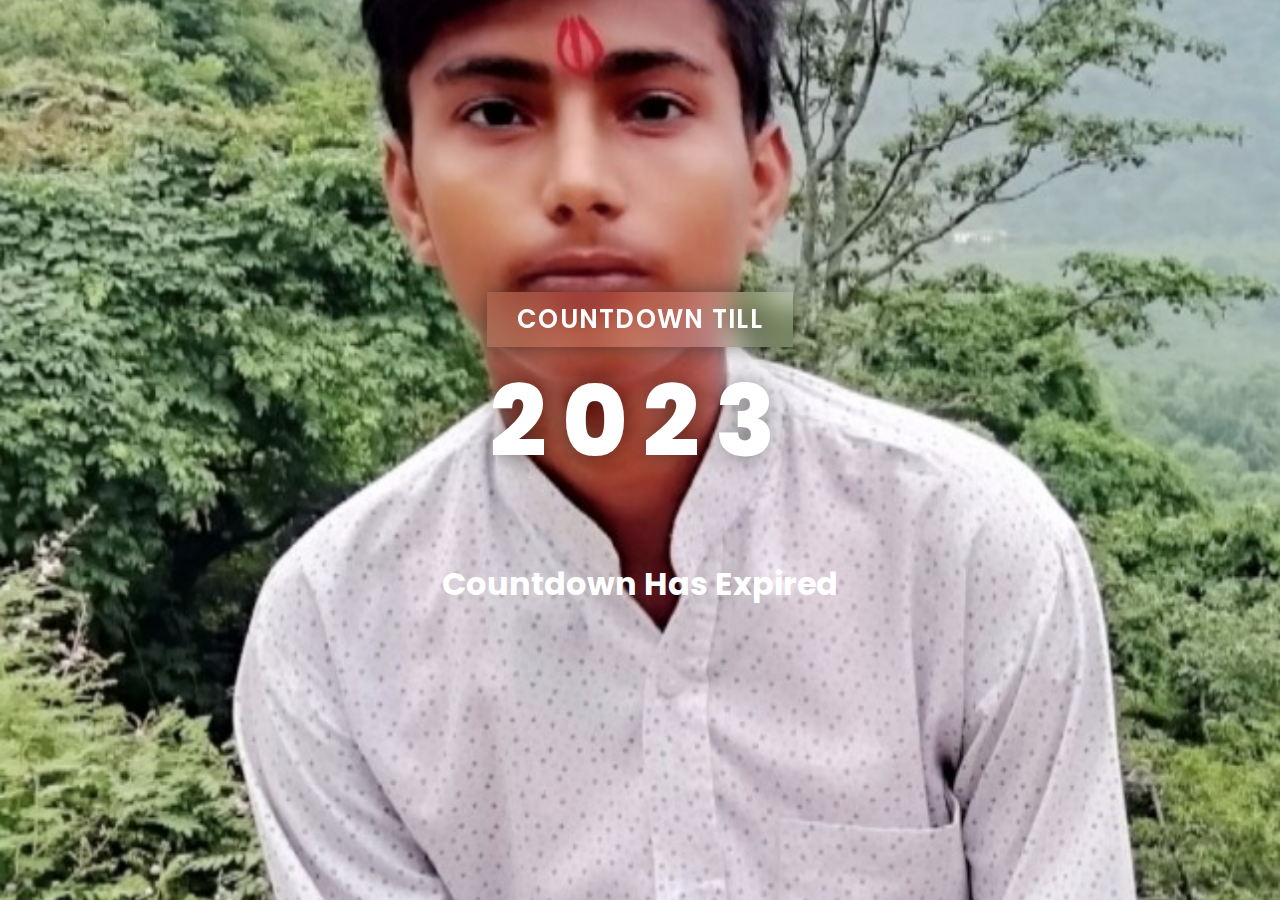
==== commit 016c2ef9: "this is my persnol website" ====
--- a/index.html
+++ b/index.html
@@ -1,510 +1,42 @@
 <!DOCTYPE html>
 <html lang="en">
-<head>
-    <meta charset="UTF-8">
-    <meta http-equiv="X-UA-Compatible" content="IE=edge">
-    <meta name="viewport" content="width=device-width, initial-scale=1.0">
-    <title>complete responsive christmas website design tutorial</title>
-
-    <!-- font awesome cdn link  -->
-    <link rel="stylesheet" href="https://cdnjs.cloudflare.com/ajax/libs/font-awesome/5.15.4/css/all.min.css">
-
-    <!-- custom css file link  -->
-    <link rel="stylesheet" href="style.css">
-
-    <!-- custom javascript link  -->
-    <script src="js/script.js" defer></script>
-
-</head>
-<body>
-    
-<!-- header section starts  -->
-
-<header class="header">
-
-    <a href="#" class="logo"> <i class="fas fa-gifts"></i> gifts </a>
-
-    <nav class="navbar">
-        <a href="#home">home</a>
-        <a href="#about">about</a>
-        <a href="#shop">shop</a>
-        <a href="#gallery">gallery</a>
-        <a href="#message">message</a>
-        <a href="#blogs">blogs</a>
-    </nav>
-
-    <div class="icons">
-        <div id="menu-btn" class="fas fa-bars"></div>
-        <div id="search-btn" class="fas fa-search"></div>
-        <a href="#" class="fas fa-heart"></a>
-        <a href="#" class="fas fa-shopping-cart"></a>
+  <head>
+    <meta name="viewport" content="width=device-width, initial-scale=1.0" />
+    <title>Countdown to New Year</title>
+    <!-- Google Font -->
+    <link
+      href="https://fonts.googleapis.com/css2?family=Poppins:wght@600;800&display=swap"
+      rel="stylesheet"
+    />
+    <!-- Stylesheet -->
+    <link rel="stylesheet" href="style.css" />
+  </head>
+  <body>
+    <div class="wrapper">
+      <div class="heading">
+        <h3>Countdown Till</h3>
+        <h1>2023</h1>
+      </div>
+      <div class="countdown">
+        <div class="box">
+          <span class="num" id="day-box">00</span>
+          <span class="text">Days</span>
+        </div>
+        <div class="box">
+          <span class="num" id="hr-box">00</span>
+          <span class="text">Hours</span>
+        </div>
+        <div class="box">
+          <span class="num" id="min-box">00</span>
+          <span class="text">Minutes</span>
+        </div>
+        <div class="box">
+          <span class="num" id="sec-box">00</span>
+          <span class="text">Seconds</span>
+        </div>
+      </div>
     </div>
-
-    <form action="" class="search-form">
-        <input type="search" name="" placeholder="search here..." id="search-box">
-        <label for="search-box" class="fas fa-search"></label>
-    </form>
-
-</header>
-
-<!-- header section ends -->
-
-<!-- home section starts  -->
-
-<section class="home" id="home">
-
-    <div class="slide active" style="background:url(images/home-bg-1.png) no-repeat; background-size: cover; background-position: center;">
-        <div class="content">
-            <span>merry christmas</span>
-            <h3>upto 60% off</h3>
-            <a href="#" class="btn">shop now</a>
-        </div>
-    </div>
-
-    <div class="slide" style="background:url(images/home-bg-2.png) no-repeat; background-size: cover; background-position: center;">
-        <div class="content">
-            <span>ho-ho-ho</span>
-            <h3>happy holiday</h3>
-            <a href="#" class="btn">shop now</a>
-        </div>
-    </div>
-
-    <div id="next-slide" onclick="next()" class="fas fa-angle-right"></div>
-    <div id="prev-slide" onclick="prev()" class="fas fa-angle-left"></div>
-
-</section>
-
-<!-- home section ends -->
-
-<!-- category section starts  -->
-
-<section class="category">
-
-    <div class="box-container">
-
-        <a href="#" class="box">
-            <img src="images/category-1.png" alt="">
-            <h3>christmas decorations</h3>
-        </a>
-
-        <a href="#" class="box">
-            <img src="images/category-2.png" alt="">
-            <h3>christmas decorations</h3>
-        </a>
-
-        <a href="#" class="box">
-            <img src="images/category-3.png" alt="">
-            <h3>christmas decorations</h3>
-        </a>
-
-        <a href="#" class="box">
-            <img src="images/category-4.png" alt="">
-            <h3>christmas decorations</h3>
-        </a>
-
-        <a href="#" class="box">
-            <img src="images/category-5.png" alt="">
-            <h3>christmas decorations</h3>
-        </a>
-
-        <a href="#" class="box">
-            <img src="images/category-6.png" alt="">
-            <h3>christmas decorations</h3>
-        </a>
-
-    </div>
-
-</section>
-
-<!-- category section ends -->
-
-<!-- about section starts  -->
-
-<section class="about" id="about">
-
-    <div class="image">
-        <img src="images/about-img.png" alt="">
-    </div>
-
-    <div class="content">
-        <div class="box">
-            <h3>christmas sales in on</h3>
-            <p>Lorem ipsum dolor sit amet consectetur adipisicing elit. Enim non quas blanditiis minima consectetur hic, molestias recusandae, debitis voluptate saepe voluptas ipsa deleniti ullam illum optio magnam adipisci quo illo?</p>
-            <a href="#" class="btn">read more</a>
-        </div>
-        <div class="icons-container">
-            <div class="icons">
-                <i class="fas fa-tree"></i>
-                <p>christmas trees</p>
-            </div>
-            <div class="icons">
-                <i class="fas fa-cookie"></i>
-                <p>christmas cookies</p>
-            </div>
-            <div class="icons">
-                <i class="fas fa-gifts"></i>
-                <p>christmas gifts</p>
-            </div>
-        </div>
-    </div>
-
-</section>
-
-<!-- about section ends -->
-
-<!-- shop section starts  -->
-
-<section class="shop" id="shop">
-
-    <h1 class="heading">our shop</h1>
-
-    <div class="box-container">
-
-        <div class="box">
-            <div class="image">
-                <img src="images/product-1.png" alt="">
-                <div class="icons">
-                    <a href="#" class="fas fa-eye"></a>
-                    <a href="#" class="fas fa-heart"></a>
-                    <a href="#" class="fas fa-share"></a>
-                </div>
-            </div>
-            <div class="content">
-                <h3>christmas decore</h3>
-                <div class="price"> $249.99 <span>$289.99</span> </div>
-                <a href="#" class="btn">add to cart</a>
-            </div>
-        </div>
-
-        <div class="box">
-            <div class="image">
-                <img src="images/product-2.png" alt="">
-                <div class="icons">
-                    <a href="#" class="fas fa-eye"></a>
-                    <a href="#" class="fas fa-heart"></a>
-                    <a href="#" class="fas fa-share"></a>
-                </div>
-            </div>
-            <div class="content">
-                <h3>christmas decore</h3>
-                <div class="price"> $249.99 <span>$289.99</span> </div>
-                <a href="#" class="btn">add to cart</a>
-            </div>
-        </div>
-
-        <div class="box">
-            <div class="image">
-                <img src="images/product-3.png" alt="">
-                <div class="icons">
-                    <a href="#" class="fas fa-eye"></a>
-                    <a href="#" class="fas fa-heart"></a>
-                    <a href="#" class="fas fa-share"></a>
-                </div>
-            </div>
-            <div class="content">
-                <h3>christmas decore</h3>
-                <div class="price"> $249.99 <span>$289.99</span> </div>
-                <a href="#" class="btn">add to cart</a>
-            </div>
-        </div>
-
-        <div class="box">
-            <div class="image">
-                <img src="images/product-4.png" alt="">
-                <div class="icons">
-                    <a href="#" class="fas fa-eye"></a>
-                    <a href="#" class="fas fa-heart"></a>
-                    <a href="#" class="fas fa-share"></a>
-                </div>
-            </div>
-            <div class="content">
-                <h3>christmas decore</h3>
-                <div class="price"> $249.99 <span>$289.99</span> </div>
-                <a href="#" class="btn">add to cart</a>
-            </div>
-        </div>
-
-        <div class="box">
-            <div class="image">
-                <img src="images/product-5.png" alt="">
-                <div class="icons">
-                    <a href="#" class="fas fa-eye"></a>
-                    <a href="#" class="fas fa-heart"></a>
-                    <a href="#" class="fas fa-share"></a>
-                </div>
-            </div>
-            <div class="content">
-                <h3>christmas decore</h3>
-                <div class="price"> $249.99 <span>$289.99</span> </div>
-                <a href="#" class="btn">add to cart</a>
-            </div>
-        </div>
-
-        <div class="box">
-            <div class="image">
-                <img src="images/product-6.png" alt="">
-                <div class="icons">
-                    <a href="#" class="fas fa-eye"></a>
-                    <a href="#" class="fas fa-heart"></a>
-                    <a href="#" class="fas fa-share"></a>
-                </div>
-            </div>
-            <div class="content">
-                <h3>christmas decore</h3>
-                <div class="price"> $249.99 <span>$289.99</span> </div>
-                <a href="#" class="btn">add to cart</a>
-            </div>
-        </div>
-
-    </div>
-
-</section>
-
-<!-- shop section ends -->
-
-<!-- banner section starts  -->
-
-<section class="banner">
-
-    <div class="content">
-        <span>special offer</span>
-        <h3>upto 50% off</h3>
-        <p>Lorem ipsum dolor sit amet consectetur adipisicing elit. Cupiditate, numquam.</p>
-        <a href="#" class="btn">shop now7</a>
-    </div>
-
-</section>
-
-<!-- banner section ends -->
-
-<!-- gallery section starts  -->
-
-<section class="gallery" id="gallery">
-
-    <h1 class="heading"> our gallery </h1>
-
-    <div class="box-container">
-
-        <div class="box">
-            <img src="images/gallery-img-1.jpg" alt="">
-            <div class="content">
-                <h3>merry christmas</h3>
-                <p>Lorem ipsum dolor, sit amet consectetur adipisicing elit. Perspiciatis, quasi!</p>
-                <a href="#" class="btn">read more</a>
-            </div>
-        </div>
-
-        <div class="box">
-            <img src="images/gallery-img-2.jpg" alt="">
-            <div class="content">
-                <h3>merry christmas</h3>
-                <p>Lorem ipsum dolor, sit amet consectetur adipisicing elit. Perspiciatis, quasi!</p>
-                <a href="#" class="btn">read more</a>
-            </div>
-        </div>
-
-        <div class="box">
-            <img src="images/gallery-img-3.jpg" alt="">
-            <div class="content">
-                <h3>merry christmas</h3>
-                <p>Lorem ipsum dolor, sit amet consectetur adipisicing elit. Perspiciatis, quasi!</p>
-                <a href="#" class="btn">read more</a>
-            </div>
-        </div>
-
-        <div class="box">
-            <img src="images/gallery-img-4.jpg" alt="">
-            <div class="content">
-                <h3>merry christmas</h3>
-                <p>Lorem ipsum dolor, sit amet consectetur adipisicing elit. Perspiciatis, quasi!</p>
-                <a href="#" class="btn">read more</a>
-            </div>
-        </div>
-
-        <div class="box">
-            <img src="images/gallery-img-5.jpg" alt="">
-            <div class="content">
-                <h3>merry christmas</h3>
-                <p>Lorem ipsum dolor, sit amet consectetur adipisicing elit. Perspiciatis, quasi!</p>
-                <a href="#" class="btn">read more</a>
-            </div>
-        </div>
-
-        <div class="box">
-            <img src="images/gallery-img-6.jpg" alt="">
-            <div class="content">
-                <h3>merry christmas</h3>
-                <p>Lorem ipsum dolor, sit amet consectetur adipisicing elit. Perspiciatis, quasi!</p>
-                <a href="#" class="btn">read more</a>
-            </div>
-        </div>
-
-    </div>
-
-</section>
-
-<!-- gallery section ends -->
-
-<!-- message sections starts  -->
-
-<section class="message" id="message">
-
-    <form action="">
-        <h3>get in touch</h3>
-        <input type="text" placeholder="full name" class="box">
-        <input type="email" placeholder="email" class="box">
-        <input type="number" placeholder="phone" class="box">
-        <textarea name="" placeholder="message" class="box" id="" cols="30" rows="10"></textarea>
-        <input type="submit" value="send message" class="btn">
-    </form>
-
-</section>
-
-<!-- message section ends -->
-
-<!-- blogs section starts  -->
-
-<section class="blogs" id="blogs">
-
-    <h1 class="heading">our daily blogs</h1>
-
-    <div class="box-container">
-
-        <div class="box">
-            <div class="image">
-                <img src="images/blog-1.jpg" alt="">
-            </div>
-            <div class="content">
-                <div class="date">
-                    <h3>21</h3>
-                    <span>jan</span>
-                </div>
-                <a href="#" class="user"> <i class="fas fa-user"></i> by admin </a>
-                <a href="#" class="title"> blog title goes here... </a>
-                <p>Lorem ipsum dolor sit amet consectetur, adipisicing elit. Adipisci, laborum!</p>
-                <a href="#" class="btn">read more</a>
-            </div>
-        </div>
-
-        <div class="box">
-            <div class="image">
-                <img src="images/blog-2.jpg" alt="">
-            </div>
-            <div class="content">
-                <div class="date">
-                    <h3>19</h3>
-                    <span>feb</span>
-                </div>
-                <a href="#" class="user"> <i class="fas fa-user"></i> by admin </a>
-                <a href="#" class="title"> blog title goes here... </a>
-                <p>Lorem ipsum dolor sit amet consectetur, adipisicing elit. Adipisci, laborum!</p>
-                <a href="#" class="btn">read more</a>
-            </div>
-        </div>
-
-        <div class="box">
-            <div class="image">
-                <img src="images/blog-3.jpg" alt="">
-            </div>
-            <div class="content">
-                <div class="date">
-                    <h3>02</h3>
-                    <span>aug</span>
-                </div>
-                <a href="#" class="user"> <i class="fas fa-user"></i> by admin </a>
-                <a href="#" class="title"> blog title goes here... </a>
-                <p>Lorem ipsum dolor sit amet consectetur, adipisicing elit. Adipisci, laborum!</p>
-                <a href="#" class="btn">read more</a>
-            </div>
-        </div>
-
-    </div>
-
-</section>
-
-<!-- blogs section ends -->
-
-<!-- services section starts  -->
-
-<section class="service">
-
-    <div class="box">
-        <img src="images/icon-1.png" alt="">
-        <h3>free delivery</h3>
-        <p>Lorem ipsum dolor sit, amet consectetur adipisicing elit. Et, deserunt?</p>
-    </div>
-
-    <div class="box">
-        <img src="images/icon-2.png" alt="">
-        <h3>secure payments</h3>
-        <p>Lorem ipsum dolor sit, amet consectetur adipisicing elit. Et, deserunt?</p>
-    </div>
-
-    <div class="box">
-        <img src="images/icon-3.png" alt="">
-        <h3>24/7 support</h3>
-        <p>Lorem ipsum dolor sit, amet consectetur adipisicing elit. Et, deserunt?</p>
-    </div>
-
-</section>
-
-<!-- services section ends -->
-
-<!-- footer section starts  -->
-
-<section class="footer">
-
-    <div class="box-container">
-
-        <div class="box">
-            <h3>quick links</h3>
-            <a class="link" href="#home"> <i class="fas fa-angle-right"></i> home</a>
-            <a class="link" href="#about"> <i class="fas fa-angle-right"></i> about</a>
-            <a class="link" href="#shop"> <i class="fas fa-angle-right"></i> shop</a>
-            <a class="link" href="#gallery"> <i class="fas fa-angle-right"></i> gallery</a>
-            <a class="link" href="#message"> <i class="fas fa-angle-right"></i> message</a>
-            <a class="link" href="#blogs"> <i class="fas fa-angle-right"></i> blogs</a>
-        </div>
-
-        <div class="box">
-            <h3>extra links</h3>
-            <a class="link" href="#"> <i class="fas fa-angle-right"></i> my favorite </a>
-            <a class="link" href="#"> <i class="fas fa-angle-right"></i> my order </a>
-            <a class="link" href="#"> <i class="fas fa-angle-right"></i> my wishlist </a>
-            <a class="link" href="#"> <i class="fas fa-angle-right"></i> private policy </a>
-            <a class="link" href="#"> <i class="fas fa-angle-right"></i> terms of use </a>
-        </div>
-
-        <div class="box">
-            <h3>contact info</h3>
-            <a class="link" href="#"> <i class="fas fa-phone"></i> +123-456-7890 </a>
-            <a class="link" href="#"> <i class="fas fa-phone"></i> +111-222-3333 </a>
-            <a class="link" href="#"> <i class="fas fa-envelope"></i> shaikhanas@gmail.com </a>
-            <a class="link" href="#"> <i class="fas fa-map"></i> mumbai, india - 400104 </a>
-            <div class="share">
-                <a href="#" class="fab fa-facebook-f"></a>
-                <a href="#" class="fab fa-twitter"></a>
-                <a href="#" class="fab fa-instagram"></a>
-                <a href="#" class="fab fa-linkedin"></a>
-            </div>
-        </div>
-
-        <div class="box">
-            <h3>newsletter</h3>
-            <p>subscribe for latest updates</p>
-            <form action="">
-                <input type="email" name="" placeholder="enter your email" id="" class="email">
-                <input type="submit" value="subscribe" class="btn">
-            </form>
-        </div>
-
-    </div>
-
-    <div class="credit"> created by <span>Bashant Yadav</span> | all rights reserved! </div>
-
-</section>
-
-<!-- footer section ends -->
-
-</body>
-</html>+    <!-- Script -->
+    <script src="script.js"></script>
+  </body>
+</html>
--- a/style.css
+++ b/style.css
@@ -1,760 +1,96 @@
-:root {
-  --green:#27ae60;
-}
-
-* {
-  margin: 0;
-  padding: 0;
-  -webkit-box-sizing: border-box;
-          box-sizing: border-box;
-  text-decoration: none;
-  outline: none;
-  border: none;
-  text-transform: capitalize;
-  -webkit-transition: all 0.3s cubic-bezier(0.38, 1.15, 0.7, 1.12);
-  transition: all 0.3s cubic-bezier(0.38, 1.15, 0.7, 1.12);
-  font-weight: normal;
-  font-family: cursive;
-}
-
-*::-moz-selection {
-  background: var(--green);
-  color: #fff;
-}
-
-*::selection {
-  background: var(--green);
-  color: #fff;
-}
-
-html {
-  font-size: 62.5%;
-  overflow-x: hidden;
-}
-
-html::-webkit-scrollbar {
-  width: 1.3rem;
-}
-
-html::-webkit-scrollbar-track {
-  background: #3333;
-}
-
-html::-webkit-scrollbar-thumb {
-  background: var(--green);
-}
-
-section {
-  min-height: 100vh;
-  padding: 0 7%;
-  padding-top: 7.5rem;
-}
-
-.btn {
-  display: inline-block;
-  border: 0.2rem solid var(--green);
-  font-size: 1.7rem;
-  color: var(--green);
-  background: rgba(0, 255, 0, 0.1);
-  margin-top: 1rem;
-  padding: .7rem 3rem;
-}
-
-.btn:hover {
-  background: var(--green);
-  color: #fff;
-  border-radius: 5rem;
-}
-
-.heading {
-  font-size: 3.5rem;
-  color: #666;
-  text-align: center;
-  text-transform: uppercase;
-  padding: 1rem;
-}
-
-header {
-  position: fixed;
-  top: 0;
-  left: 0;
-  z-index: 1000;
-  width: 100%;
-  background: #fff;
-  display: -webkit-box;
-  display: -ms-flexbox;
-  display: flex;
-  -webkit-box-align: center;
-      -ms-flex-align: center;
-          align-items: center;
-  -webkit-box-pack: justify;
-      -ms-flex-pack: justify;
-          justify-content: space-between;
-  padding: 2rem 7%;
-  -webkit-box-shadow: 0 0.5rem 1rem rgba(0, 0, 0, 0.1);
-          box-shadow: 0 0.5rem 1rem rgba(0, 0, 0, 0.1);
-}
-
-header .logo {
-  font-size: 2.5rem;
-  color: #666;
-}
-
-header .logo span {
-  color: var(--green);
-}
-
-header .navbar a {
-  font-size: 1.7rem;
-  margin-left: 2rem;
-  color: #666;
-}
-
-header .navbar a:hover {
-  color: var(--green);
-}
-
-#menu {
-  font-size: 2.5rem;
-  color: #666;
-  border: 0.1rem solid rgba(0, 0, 0, 0.1);
-  border-radius: .5rem;
-  padding: 1rem 1.5rem;
-  cursor: pointer;
-  display: none;
-}
-
-.home {
-  min-height: 65vh;
-  display: -webkit-box;
-  display: -ms-flexbox;
-  display: flex;
-  -webkit-box-align: center;
-      -ms-flex-align: center;
-          align-items: center;
-  -webkit-box-pack: justify;
-      -ms-flex-pack: justify;
-          justify-content: space-between;
-  background: -webkit-gradient(linear, left top, right top, from(rgba(0, 0, 0, 0.9)), to(transparent)), url(../images/home-bg.jpg) no-repeat;
-  background: linear-gradient(90deg, rgba(0, 0, 0, 0.9), transparent), url(../images/home-bg.jpg) no-repeat;
-  background-size: cover;
-  background-position: center;
-}
-
-.home .content {
-  width: 60rem;
-  padding: 4rem 0;
-  padding-bottom: 15rem;
-}
-
-.home .content h3 {
-  color: #fff;
-  font-size: 6.5rem;
-}
-
-.home .content p {
-  color: #aaa;
-  font-size: 1.9rem;
-  padding: 1rem 0;
-}
-
-.icons-container {
-  display: -webkit-box;
-  display: -ms-flexbox;
-  display: flex;
-  -webkit-box-align: center;
-      -ms-flex-align: center;
-          align-items: center;
-  -webkit-box-pack: center;
-      -ms-flex-pack: center;
-          justify-content: center;
-  -ms-flex-wrap: wrap;
-      flex-wrap: wrap;
-  margin-top: -10rem;
-}
-
-.icons-container .icons {
-  width: 30rem;
-  margin: 1rem;
-  padding: 2rem 1rem;
-  border-radius: .5rem;
-  border: 0.1rem solid rgba(0, 0, 0, 0.1);
-  -webkit-box-shadow: 0 0.5rem 1rem rgba(0, 0, 0, 0.1);
-          box-shadow: 0 0.5rem 1rem rgba(0, 0, 0, 0.1);
-  text-align: center;
-  background: #fff;
-}
-
-.icons-container .icons:hover {
-  -webkit-transform: translateY(-1rem);
-          transform: translateY(-1rem);
-}
-
-.icons-container .icons img {
-  height: 6rem;
-  width: 6rem;
-  margin: 1rem 0;
-}
-
-.icons-container .icons h3 {
-  font-size: 2.5rem;
-  color: var(--green);
-}
-
-.icons-container .icons p {
-  font-size: 1.3rem;
-  color: #999;
-  padding: 1rem 0;
-}
-
-.project .box-container {
-  display: -webkit-box;
-  display: -ms-flexbox;
-  display: flex;
-  -webkit-box-align: center;
-      -ms-flex-align: center;
-          align-items: center;
-  -webkit-box-pack: center;
-      -ms-flex-pack: center;
-          justify-content: center;
-  -ms-flex-wrap: wrap;
-      flex-wrap: wrap;
-}
-
-.project .box-container .box {
-  overflow: hidden;
-  border-radius: .5rem;
-  width: 27rem;
-  height: 45rem;
-  -webkit-box-shadow: 0 0.5rem 1rem rgba(0, 0, 0, 0.3);
-          box-shadow: 0 0.5rem 1rem rgba(0, 0, 0, 0.3);
-  position: relative;
-  margin: 1rem;
-}
-
-.project .box-container .box img {
-  height: 100%;
-  width: 100%;
-  -o-object-fit: cover;
-     object-fit: cover;
-}
-
-.project .box-container .box .title {
-  position: absolute;
-  bottom: 0;
-  left: 0;
-  width: 100%;
-  font-size: 3.5rem;
-  color: #fff;
-  background: -webkit-gradient(linear, left top, left bottom, from(transparent), to(rgba(0, 0, 0, 0.9)));
-  background: linear-gradient(transparent, rgba(0, 0, 0, 0.9));
-  padding: 2rem;
-}
-
-.project .box-container .box:hover .title {
-  bottom: -100%;
-}
-
-.project .box-container .box .info {
-  background: #fff;
-  border-radius: .5rem;
-  padding: 1.5rem;
-  position: absolute;
-  bottom: -100%;
-  left: 50%;
-  -webkit-transform: translateX(-50%);
-          transform: translateX(-50%);
-  width: 90%;
-}
-
-.project .box-container .box:hover .info {
-  bottom: 2rem;
-  -webkit-transition-delay: .3s;
-          transition-delay: .3s;
-}
-
-.project .box-container .box .info h3 {
-  color: var(--green);
-  font-size: 2rem;
-}
-
-.project .box-container .box .info p {
-  color: #999;
-  font-size: 1.3rem;
-  padding: 1rem 0;
-}
-
-.project .box-container .box .info a {
-  color: #666;
-  font-size: 1.4rem;
-}
-
-.project .box-container .box .info a:hover {
-  color: var(--green);
-}
-
-.donate {
-  min-height: auto;
-  background: -webkit-gradient(linear, left top, left bottom, from(rgba(0, 0, 0, 0.9)), to(rgba(0, 0, 0, 0.9))), url(../images/donate-bg.jpg) no-repeat;
-  background: linear-gradient(rgba(0, 0, 0, 0.9), rgba(0, 0, 0, 0.9)), url(../images/donate-bg.jpg) no-repeat;
-  background-size: cover;
-  background-position: center;
-  background-attachment: fixed;
-  padding-bottom: 4rem;
-  display: -webkit-box;
-  display: -ms-flexbox;
-  display: flex;
-  -webkit-box-align: center;
-      -ms-flex-align: center;
-          align-items: center;
-  -webkit-box-pack: center;
-      -ms-flex-pack: center;
-          justify-content: center;
-  -ms-flex-wrap: wrap;
-      flex-wrap: wrap;
-}
-
-.donate .box-container {
-  -webkit-box-flex: 1;
-      -ms-flex: 1 1 50rem;
-          flex: 1 1 50rem;
-  display: -webkit-box;
-  display: -ms-flexbox;
-  display: flex;
-  -webkit-box-pack: center;
-      -ms-flex-pack: center;
-          justify-content: center;
-  -ms-flex-wrap: wrap;
-      flex-wrap: wrap;
-}
-
-.donate .box-container .box {
-  border: .2rem solid #fff;
-  border-radius: .5rem;
-  text-align: center;
-  width: 20rem;
-  margin: 2rem;
-  padding: 2rem;
-  background: rgba(255, 255, 255, 0.1);
-}
-
-.donate .box-container .box i {
-  color: #fff;
-  font-size: 4rem;
-}
-
-.donate .box-container .box h3 {
-  color: var(--green);
-  font-size: 2.5rem;
-  padding: .5rem 0;
-}
-
-.donate .box-container .box p {
-  color: #eeee;
-  font-size: 1.5rem;
-  padding: .5rem 0;
-}
-
-.donate .donate-box {
-  -webkit-box-flex: 1;
-      -ms-flex: 1 1 50rem;
-          flex: 1 1 50rem;
-  background: rgba(255, 255, 255, 0.1);
-  padding: 2rem;
-  margin: 2rem;
-  text-align: center;
-}
-
-.donate .donate-box h3 {
-  font-size: 3rem;
-  color: #fff;
-}
-
-.donate .donate-box .amount {
-  display: -webkit-box;
-  display: -ms-flexbox;
-  display: flex;
-  -webkit-box-pack: center;
-      -ms-flex-pack: center;
-          justify-content: center;
-  -ms-flex-wrap: wrap;
-      flex-wrap: wrap;
-  padding: 1rem 0;
-}
-
-.donate .donate-box .amount input {
-  height: 5rem;
-  width: 10rem;
-  background: #fff;
-  color: #666;
-  cursor: pointer;
-  margin: 1rem;
-  font-size: 2rem;
-  text-align: center;
-  border-radius: .5rem;
-}
-
-.donate .donate-box .amount input:hover,
-.donate .donate-box .amount input.active {
-  background: var(--green);
-  color: #fff;
-}
-
-.team {
-  background: #eee;
-}
-
-.team .box-container {
-  display: -webkit-box;
-  display: -ms-flexbox;
-  display: flex;
-  -webkit-box-pack: center;
-      -ms-flex-pack: center;
-          justify-content: center;
-  -ms-flex-wrap: wrap;
-      flex-wrap: wrap;
-  -webkit-box-align: center;
-      -ms-flex-align: center;
-          align-items: center;
-}
-
-.team .box-container .box {
-  overflow: hidden;
-  border-radius: .5rem;
-  margin: 1rem;
-  background: #fff;
-  padding: 1rem;
-  text-align: center;
-  -webkit-box-shadow: 0 0.5rem 1rem rgba(0, 0, 0, 0.1);
-          box-shadow: 0 0.5rem 1rem rgba(0, 0, 0, 0.1);
-  height: 35rem;
-  width: 27rem;
-  position: relative;
-}
-
-.team .box-container .box img {
-  height: 100%;
-  width: 100%;
-  -o-object-fit: cover;
-     object-fit: cover;
-}
-
-.team .box-container .box .info {
-  position: absolute;
-  bottom: -7rem;
-  left: 0;
-  width: 100%;
-  background: #fff;
-}
-
-.team .box-container .box:hover .info {
-  bottom: 0;
-}
-
-.team .box-container .box:hover {
-  -webkit-transform: scale(1.03);
-          transform: scale(1.03);
-}
-
-.team .box-container .box .info h3 {
-  font-size: 2.5rem;
-  color: var(--green);
-}
-
-.team .box-container .box .info p {
-  font-size: 1.5rem;
-  color: #999;
-}
-
-.team .box-container .box .info .share {
-  border-top: 0.1rem solid rgba(0, 0, 0, 0.1);
-  margin-top: 1rem;
-  padding: 1rem 0;
-}
-
-.team .box-container .box .info .share a {
-  font-size: 1.7rem;
-  color: #999;
-  margin: .5rem;
-  height: 4rem;
-  width: 4.5rem;
-  line-height: 4rem;
-  border: 0.1rem solid rgba(0, 0, 0, 0.1);
-  border-radius: .5rem;
-}
-
-.team .box-container .box .info .share a:hover {
-  color: #fff;
-  background: var(--green);
-}
-
-.testimonial .box-container {
-  display: -webkit-box;
-  display: -ms-flexbox;
-  display: flex;
-  -webkit-box-align: center;
-      -ms-flex-align: center;
-          align-items: center;
-  -webkit-box-pack: center;
-      -ms-flex-pack: center;
-          justify-content: center;
-  -ms-flex-wrap: wrap;
-      flex-wrap: wrap;
-}
-
-.testimonial .box-container .box {
-  text-align: center;
-  margin: 1rem;
-  width: 27rem;
-}
-
-.testimonial .box-container .box .comment {
-  border: 0.1rem solid var(--green);
-  padding: 1rem;
-  margin-bottom: 3.5rem;
-  position: relative;
-  border-radius: .5rem;
-  background: #f9f9f9;
-}
-
-.testimonial .box-container .box .comment p {
-  color: var(--green);
-  font-size: 1.3rem;
-  padding: 1rem 0;
-}
-
-.testimonial .box-container .box .comment i {
-  color: var(--green);
-  font-size: 3rem;
-  padding: 1rem;
-}
-
-.testimonial .box-container .box .comment::before {
-  content: '';
-  position: absolute;
-  bottom: -1.5rem;
-  left: 50%;
-  -webkit-transform: translateX(-50%) rotate(45deg);
-          transform: translateX(-50%) rotate(45deg);
-  height: 3rem;
-  width: 3em;
-  background: var(--green);
-  z-index: -1;
-}
-
-.testimonial .box-container .box .user {
-  margin: 2rem 0;
-}
-
-.testimonial .box-container .box .user img {
-  height: 10rem;
-  width: 10rem;
-  border-radius: 50%;
-  -o-object-fit: cover;
-     object-fit: cover;
-}
-
-.testimonial .box-container .box .user h3 {
-  font-size: 1.5rem;
-  color: #999;
-  padding: 1rem 0;
-}
-
-.testimonial .box-container .box .user .stars i {
-  font-size: 2rem;
-  color: gold;
-}
-
-.events {
-  background: #F6FCFF;
-}
-
-.events .box-container {
-  display: -webkit-box;
-  display: -ms-flexbox;
-  display: flex;
-  -webkit-box-align: center;
-      -ms-flex-align: center;
-          align-items: center;
-  -webkit-box-pack: center;
-      -ms-flex-pack: center;
-          justify-content: center;
-  -ms-flex-wrap: wrap;
-      flex-wrap: wrap;
-}
-
-.events .box-container .box {
-  width: 35rem;
-  margin: 1.5rem;
-  border-radius: .5rem;
-  -webkit-box-shadow: 0 0.5rem 1rem rgba(0, 0, 0, 0.1);
-          box-shadow: 0 0.5rem 1rem rgba(0, 0, 0, 0.1);
-  overflow: hidden;
-  background: #fff;
-}
-
-.events .box-container .box img {
-  height: 20rem;
-  width: 100%;
-  -o-object-fit: cover;
-     object-fit: cover;
-}
-
-.events .box-container .box .content {
-  padding: 1.5rem;
-}
-
-.events .box-container .box .content h3 {
-  font-size: 1.5rem;
-  color: var(--green);
-}
-
-.events .box-container .box .content .title {
-  font-size: 2rem;
-  color: #333;
-  display: block;
-  padding-top: 1rem;
-}
-
-.events .box-container .box .content .title:hover {
-  text-decoration: underline;
-}
-
-.events .box-container .box .content p {
-  padding: 1rem 0;
-  color: #999;
-  font-size: 1.4rem;
-}
-
-.footer {
-  background: url(../images/footer-bg.jpg) no-repeat;
-  background-size: cover;
-  background-position: center;
-}
-
-.footer .box-container {
-  display: -webkit-box;
-  display: -ms-flexbox;
-  display: flex;
-  -ms-flex-wrap: wrap;
-      flex-wrap: wrap;
-}
-
-.footer .box-container .box {
-  -webkit-box-flex: 1;
-      -ms-flex: 1 1 25rem;
-          flex: 1 1 25rem;
-  margin: 2rem;
-}
-
-.footer .box-container .box h3 {
-  font-size: 2.5rem;
-  color: var(--green);
-  padding: 1rem 0;
-}
-
-.footer .box-container .box p {
-  font-size: 1.5rem;
-  color: #666;
-  padding: 1rem 0;
-}
-
-.footer .box-container .box p i {
-  padding-right: .5rem;
-  color: var(--green);
-}
-
-.footer .box-container .box a {
-  font-size: 1.5rem;
-  color: #666;
-  padding: 1rem 0;
-  display: block;
-}
-
-.footer a:hover {
-  text-decoration: underline;
-}
-
-.footer .credit {
-  padding: 2rem 1rem;
-  font-size: 2rem;
-  color: #666;
-  border-top: 0.1rem solid rgba(0, 0, 0, 0.1);
-  text-align: center;
-}
-
-.footer .credit a {
-  color: var(--green);
-}
-
-/* media queries  */
-@media (max-width: 991px) {
-  html {
-    font-size: 55%;
-  }
-}
-
-@media (max-width: 768px) {
-  #menu {
-    display: block;
-  }
-  header .navbar {
-    position: absolute;
-    top: 100%;
-    left: 0;
-    width: 100%;
-    background: #fff;
-    border-top: 0.1rem solid rgba(0, 0, 0, 0.1);
-    padding: 2rem;
-    -webkit-transform-origin: top;
-            transform-origin: top;
-    -webkit-transform: scaleY(0);
-            transform: scaleY(0);
-    opacity: 0;
-  }
-  header .navbar.nav-toggle {
-    -webkit-transform: scaleY(1);
-            transform: scaleY(1);
-    opacity: 1;
-  }
-  header .navbar a {
-    display: block;
-    margin: 2rem 0;
-    padding: 0 1rem;
-    font-size: 2.2rem;
-    border-left: 0.2rem solid var(--green);
-  }
-  .home {
-    background: -webkit-gradient(linear, left top, left bottom, from(rgba(0, 0, 0, 0.7)), to(rgba(0, 0, 0, 0.7))), url(../images/home-bg.jpg) no-repeat;
-    background: linear-gradient(rgba(0, 0, 0, 0.7), rgba(0, 0, 0, 0.7)), url(../images/home-bg.jpg) no-repeat;
-    background-size: cover;
-    background-position: right;
-  }
-  .home .content {
-    text-align: center;
-    width: auto;
-  }
-  .home .content h3 {
-    font-size: 4rem;
-  }
-  section {
-    padding: 0 3%;
-    padding-top: 8rem;
-  }
-}
-
-@media (max-width: 400px) {
-  html {
-    font-size: 50%;
-  }
-  .project .box-container .box {
-    width: 100%;
-  }
-  .team .box-container .box {
-    width: 100%;
-  }
-  .testimonial .box-container .box {
-    width: 100%;
-  }
-}
-/*# sourceMappingURL=style.css.map */+:root {
+  --color-white: #ffffff;
+  --color-black: #202020;
+  --color-glass: rgba(255, 255, 255, 0.05);
+  --color-shadow: 0 0 25px rgba(0, 0, 0, 0.5);
+}
+* {
+  padding: 0;
+  margin: 0;
+  box-sizing: border-box;
+  font-family: "Poppins", sans-serif;
+  color: var(--color-white);
+}
+body {
+  background: url(Bashant.jpg);
+  background-repeat: no-repeat;
+  background-attachment: fixed;
+  background-position: center center;
+  background-size: cover;
+}
+.wrapper {
+  position: absolute;
+  transform: translate(-50%, -50%);
+  top: 50%;
+  left: 50%;
+  font-size: 16px;
+}
+.heading {
+  text-align: center;
+  margin-bottom: 4em;
+}
+.heading h1 {
+  text-shadow: var(--color-shadow);
+  font-size: 6.2em;
+  font-weight: 800;
+  letter-spacing: 0.15em;
+}
+.heading h3 {
+  font-size: 1.6em;
+  letter-spacing: 0.05em;
+  text-transform: uppercase;
+  font-weight: 600;
+  background-color: var(--color-glass);
+  backdrop-filter: blur(12px);
+  box-shadow: var(--color-shadow);
+  padding: 8px 30px;
+  display: inline-block;
+}
+.countdown {
+  width: 95vw;
+  display: flex;
+  justify-content: space-around;
+  gap: 10px;
+}
+.box {
+  width: 28vmin;
+  height: 29vmin;
+  display: flex;
+  flex-direction: column;
+  align-items: center;
+  justify-content: space-evenly;
+  position: relative;
+}
+span.num {
+  background-color: var(--color-glass);
+  backdrop-filter: blur(12px);
+  height: 100%;
+  width: 100%;
+  display: grid;
+  place-items: center;
+  font-size: 4em;
+  box-shadow: var(--color-shadow);
+  border-radius: 0.1em;
+}
+span.num:after {
+  content: "";
+  position: absolute;
+  background-color: var(--color-glass);
+  height: 100%;
+  width: 50%;
+  left: 0;
+}
+span.text {
+  font-size: 1em;
+  background-color: var(--color-white);
+  color: var(--color-black);
+  display: block;
+  width: 80%;
+  position: relative;
+  text-align: center;
+  bottom: 20px;
+  padding: 0.7em 0;
+  font-weight: 600;
+  border-radius: 0.3em;
+  box-shadow: var(--color-shadow);
+}
